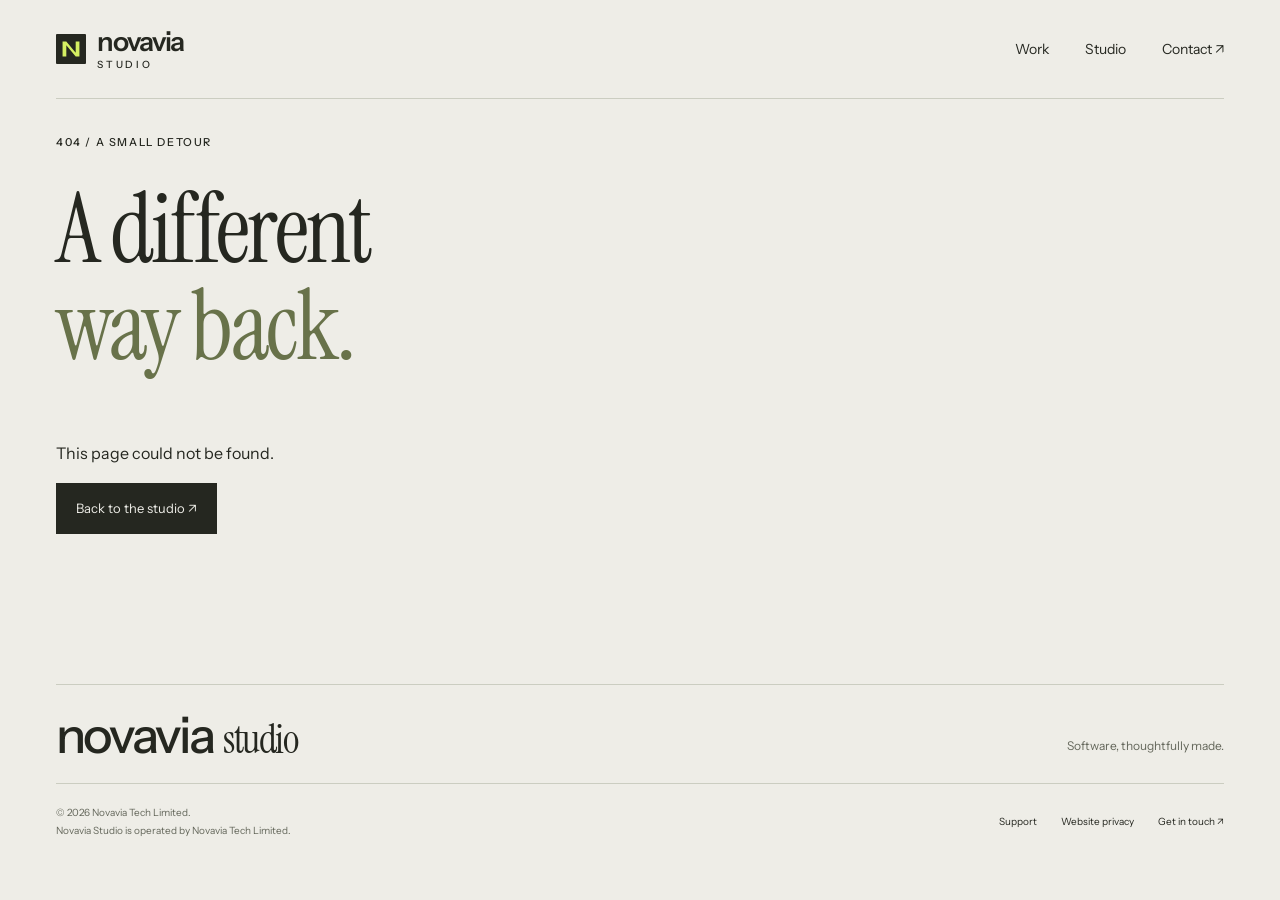
==== 404/index.html @ 208109bb "Publish Novavia Studio company and product website" ====
<!doctype html>
<html lang="en"><head><meta charset="utf-8"><meta name="viewport" content="width=device-width, initial-scale=1">
<title>Page not found — Novavia Studio</title><meta name="description" content="Find your way back to Novavia Studio.">
<meta name="theme-color" content="#eeede7"><link rel="canonical" href="https://novavia.studio/404/">
<meta property="og:type" content="website"><meta property="og:title" content="Page not found — Novavia Studio">
<meta property="og:description" content="Find your way back to Novavia Studio."><meta property="og:url" content="https://novavia.studio/404/">
<meta property="og:image" content="https://novavia.studio/assets/cover.svg"><meta property="og:site_name" content="Novavia Studio">
<link rel="icon" href="/assets/mark.svg" type="image/svg+xml"><link rel="stylesheet" href="/assets/site.css">
<link rel="preload" href="/assets/fonts/InstrumentSans.ttf" as="font" type="font/ttf" crossorigin>
<script src="/assets/site.js" defer></script></head><body>
<a class="skip-link" href="#main">Skip to content</a>
<header class="header wrap"><a class="brand" href="/" aria-label="Novavia Studio home"><img src="/assets/mark.svg" alt="" width="30" height="30"><span>novavia<span class="brand-small">studio</span></span></a>
<nav aria-label="Main navigation"><a href="/#work">Work</a><a href="/#studio">Studio</a><a href="/#contact">Contact <span aria-hidden="true">↗</span></a></nav></header>
<main id="main"><section class="document wrap"><span class="eyebrow">404 / A SMALL DETOUR</span><h1>A different<br><em>way back.</em></h1><p>This page could not be found.</p><a class="button" href="/">Back to the studio ↗</a></section></main>
<footer class="footer wrap"><div class="footer-top"><a class="footer-wordmark" href="/">novavia<span>studio</span></a><p>Software, thoughtfully made.</p></div>
<div class="footer-bottom"><p>© 2026 Novavia Tech Limited.<br>Novavia Studio is operated by Novavia Tech Limited.</p><nav aria-label="Footer navigation"><a href="/support/">Support</a><a href="/privacy/">Website privacy</a><a href="mailto:team@novavia.studio">Get in touch <span aria-hidden="true">↗</span></a></nav></div></footer>
</body></html>
---- assets/site.css ----
@font-face{font-family:Instrument Sans;src:url('/assets/fonts/InstrumentSans.ttf') format('truetype');font-weight:400 700;font-style:normal;font-display:swap}
@font-face{font-family:Instrument Serif;src:url('/assets/fonts/InstrumentSerif-Regular.ttf') format('truetype');font-weight:400;font-style:normal;font-display:swap}
:root{--paper:#eeede7;--ink:#252720;--muted:#64675b;--line:#cbcdc1;--lime:#d5ef62;--serif:'Instrument Serif',Georgia,serif;--sans:'Instrument Sans',Helvetica,sans-serif}
*{box-sizing:border-box}html{scroll-behavior:smooth;scroll-padding-top:24px}body{margin:0;background:var(--paper);color:var(--ink);font-family:var(--sans);font-size:16px;line-height:1.6;-webkit-font-smoothing:antialiased}a{color:inherit;text-underline-offset:4px}a:focus-visible,button:focus-visible{outline:3px solid #5a6b00;outline-offset:7px}img{display:block;max-width:100%;height:auto}button,a{-webkit-tap-highlight-color:transparent}::selection{background:var(--lime);color:var(--ink)}.wrap{width:min(1440px,calc(100% - 112px));margin-inline:auto}.skip-link{position:absolute;left:20px;top:-100px;padding:10px 20px;background:var(--ink);color:white;z-index:100}.skip-link:focus{top:15px}.header{display:flex;align-items:center;justify-content:space-between;padding-block:28px;border-bottom:1px solid var(--line)}.brand{display:flex;align-items:center;gap:11px;text-decoration:none;font-size:27px;font-weight:600;letter-spacing:-1.3px;line-height:1}.brand-small{display:block;margin-top:5px;font-size:10px;letter-spacing:2.8px;text-transform:uppercase;font-weight:500}.header nav{display:flex;gap:36px}.header nav a{text-decoration:none;font-size:14px}.header nav a:hover,.footer nav a:hover{text-decoration:underline}.eyebrow{font-size:11px;line-height:1.5;letter-spacing:1.6px;text-transform:uppercase;font-weight:500;display:block}.dot{display:inline-block;width:7px;height:7px;background:var(--ink);border-radius:50%;margin-right:9px}.hero>.eyebrow{display:flex;align-items:center;padding-top:30px}.eyebrow-right{margin-left:auto;font-size:10px;color:var(--muted)}.hero-grid{display:grid;grid-template-columns:1.12fr 1fr;align-items:center;gap:50px;padding-top:48px;padding-bottom:65px}.hero-copy{position:relative;z-index:1}.hero h1{font-family:var(--serif);font-weight:400;font-size:clamp(74px,7.4vw,116px);line-height:.98;letter-spacing:-3.9px;margin:0 0 26px}.hero h1 em,h2 em,h1 em{font-style:normal;color:#68724a}.hero-copy>p{font-size:19px;line-height:1.5;margin:0 0 30px;letter-spacing:-.4px}.button{display:inline-flex;align-items:center;justify-content:space-between;gap:36px;padding:15px 19px;background:var(--ink);color:var(--paper);border:1px solid var(--ink);font-size:13px;text-decoration:none;line-height:1.5;transition:background .2s,color .2s}.button span{font-size:21px;line-height:1}.button:hover{background:var(--lime);color:var(--ink)}.hero-art{position:relative;aspect-ratio:1.02;isolation:isolate;overflow:hidden;background:#e2e5da;border:1px solid #d4d8ca}.art-grid{position:absolute;inset:0;background-image:linear-gradient(#c9cfbd 1px,transparent 1px),linear-gradient(90deg,#c9cfbd 1px,transparent 1px);background-size:12.5% 12.5%;opacity:.45}.art-disc{position:absolute;background:var(--lime);width:64%;height:64%;border-radius:50%;top:19%;left:20%;box-shadow:inset -22px -14px 40px #afc84a,inset 10px 12px 25px #e5ff91,18px 21px 35px #26330018}.orbit{position:absolute;inset:13% 5%;border:1px solid #6b765b66;border-radius:50%;z-index:2}.orbit-one{transform:rotate(-33deg) scaleX(.68)}.orbit-two{transform:rotate(38deg) scaleX(.65)}.art-frame{position:absolute;inset:12% 19%;border:1px solid #303b27;z-index:3;transform:rotate(-12deg);backdrop-filter:blur(.2px)}.frame-cross{position:absolute;font-weight:400;font-size:22px;background:#e2e5da;line-height:.7}.cross-one{left:-7px;top:-7px}.cross-two{right:-7px;top:-7px}.cross-three{right:-7px;bottom:-7px}.cross-four{left:-7px;bottom:-7px}.art-caption{position:absolute;bottom:11px;left:12px;font-size:8px;letter-spacing:1.6px}.art-sticker{position:absolute;top:7%;right:7%;width:58px;height:58px;background:var(--ink);color:var(--lime);border-radius:50%;display:grid;place-content:center;font-family:var(--serif);font-size:32px;z-index:5;transform:rotate(15deg)}.art-sticker span{position:absolute;right:10px;top:5px;font-size:20px}.art-coordinate{position:absolute;bottom:13px;left:15px;font-size:8px;letter-spacing:1.1px}.hero-bottom{display:flex;align-items:center;justify-content:space-between;border-top:1px solid var(--line);padding-block:18px}.hero-bottom p{font-size:12px;margin:0;color:var(--muted)}.hero-bottom>span{font-size:9px;letter-spacing:1.5px}.section{padding-block:100px}.section-heading{display:grid;grid-template-columns:1fr 1.6fr;gap:12px;margin-bottom:36px;align-items:end}.section-heading>.eyebrow{grid-column:1/-1}.section-heading h2{font-family:var(--serif);font-size:56px;line-height:1.1;font-weight:400;letter-spacing:-1.4px;margin:10px 0 0}.section-heading>p{justify-self:end;margin:0;font-size:14px;color:var(--muted)}.project-grid{display:grid;grid-template-columns:1fr 1fr;gap:34px}.project-art{display:block;position:relative;overflow:hidden;aspect-ratio:1.2;background:#c1d0ac;text-decoration:none}.project-art img{width:100%;height:100%;object-fit:cover;transition:transform .55s cubic-bezier(.2,.65,.2,1)}.project-art:hover img{transform:scale(1.035)}.art-label{position:absolute;left:21px;top:18px;font-size:9px;letter-spacing:1.4px}.project-arrow{position:absolute;right:18px;bottom:18px;display:grid;place-content:center;border-radius:50%;width:37px;height:37px;background:var(--paper);font-size:22px}.project-heading{display:flex;align-items:center;justify-content:space-between;gap:10px;margin-top:23px}.project-heading h3{font-weight:500;font-size:25px;letter-spacing:-.9px;margin:0}.project-heading h3 a{text-decoration:none}.pill{display:inline-block;flex-shrink:0;font-size:9px;border:1px solid #7d826d;border-radius:20px;padding:4px 9px;letter-spacing:.3px;line-height:1.5;white-space:nowrap}.project>p{font-size:14px;line-height:1.75;color:var(--muted);max-width:470px;margin:13px 0 17px}.text-link{display:inline-flex;align-items:center;gap:22px;text-decoration:none;font-size:12px;border-bottom:1px solid var(--ink);padding-bottom:4px}.text-link:hover{color:#59642f}.work-note{font-size:11px;line-height:1.6;color:var(--muted);margin:28px 0 0;max-width:600px}.studio{background:#262a22;color:var(--paper)}.studio-grid{display:grid;grid-template-columns:1fr 1fr;gap:90px}.studio .eyebrow{color:#bac2ad}.studio h2{font-family:var(--serif);font-weight:400;font-size:68px;line-height:1.05;letter-spacing:-1.7px;margin:35px 0}.studio h2 em{color:var(--lime)}.studio-copy{padding-top:50px}.large-copy{font-size:24px;line-height:1.4;letter-spacing:-.6px}.studio-copy>.large-copy{margin:0 0 24px;color:var(--paper);max-width:370px}.studio-copy>p{max-width:460px;font-size:14px;color:#c1c5b9;line-height:1.8}.principles{margin-top:36px;border-top:1px solid #555b4c}.principles>div{display:flex;align-items:center;gap:25px;border-bottom:1px solid #555b4c;padding-block:15px}.principles span{font-size:10px;color:var(--lime)}.principles p{margin:0;font-size:13px}.contact{padding-block:108px}.contact-grid{display:grid;grid-template-columns:1.3fr 1fr;gap:55px;align-items:end}.contact h2{font-size:66px;line-height:1.05;font-weight:400;font-family:var(--serif);letter-spacing:-1.5px;margin:25px 0 0}.contact-grid>div>p{font-size:14px;color:var(--muted);margin:0 0 20px}.contact-email{font-size:clamp(18px,2.1vw,29px);letter-spacing:-.8px;text-decoration:none;border-bottom:1px solid var(--ink);padding-bottom:6px;display:inline-block;max-width:100%;overflow-wrap:anywhere}.contact-email:hover{color:#59642f}.support-link{display:table;margin-top:30px;font-size:11px}.footer{border-top:1px solid var(--line);padding-top:30px;padding-bottom:24px}.footer-top{display:flex;align-items:flex-end;justify-content:space-between;padding-bottom:28px}.footer-wordmark{font-size:50px;font-weight:500;letter-spacing:-3px;line-height:.8;text-decoration:none}.footer-wordmark>span{font-family:var(--serif);font-weight:400;margin-left:10px;letter-spacing:-1.4px;font-size:40px}.footer-top>p{margin:0;font-size:12px;color:var(--muted)}.footer-bottom{display:flex;align-items:center;justify-content:space-between;border-top:1px solid var(--line);padding-top:20px;gap:25px}.footer-bottom>p{font-size:10px;line-height:1.8;color:var(--muted);margin:0}.footer-bottom nav{display:flex;gap:24px}.footer-bottom nav a{font-size:10px;text-decoration:none}.project-intro{padding-top:35px;padding-bottom:55px}.back-link{display:inline-block;font-size:12px;text-decoration:none;margin-bottom:65px;border-bottom:1px solid transparent}.back-link:hover{border-color:var(--ink)}.project-intro>.eyebrow{display:flex;align-items:center;gap:20px}.project-intro h1,.document h1{font-family:var(--serif);font-weight:400;font-size:clamp(64px,7.5vw,110px);line-height:1.02;letter-spacing:-3px;margin:30px 0 45px}.project-deck{display:grid;grid-template-columns:1fr 1fr;gap:55px;align-items:start}.project-deck h2{font-size:28px;letter-spacing:-.8px;font-weight:500;margin:0}.project-deck p{font-size:18px;line-height:1.6;max-width:450px;margin:0;color:var(--muted)}.project-wide{position:relative;background:#d4ddc8;padding:20px}.project-wide img{max-height:580px;width:100%;object-fit:contain}.image-caption{position:absolute;left:25px;bottom:10px;font-size:10px;letter-spacing:1px}.detail-content{display:grid;grid-template-columns:1fr 1fr;gap:70px}.detail-content h2{font-family:var(--serif);font-weight:400;line-height:1.1;font-size:55px;letter-spacing:-1px;margin:25px 0}.release-note{font-size:13px;max-width:380px;color:var(--muted);line-height:1.8}.feature-list{padding:0;margin:0;list-style:none}.feature-list li{display:flex;gap:25px;padding-block:26px;border-top:1px solid var(--line)}.feature-list li>span{font-size:10px;line-height:2.5}.feature-list h3{font-size:19px;font-weight:500;letter-spacing:-.4px;margin:0 0 10px}.feature-list p{font-size:14px;color:var(--muted);margin:0;max-width:450px}.project-contact{border-top:1px solid var(--line);display:flex;align-items:center;justify-content:space-between;padding-block:35px;margin-bottom:70px;gap:25px}.project-contact p{font-family:var(--serif);font-size:35px;letter-spacing:-.5px}.document{padding-block:35px 100px;min-height:65vh}.document>.eyebrow{margin-top:0}.document .back-link{margin-bottom:55px}.document h1{margin-bottom:65px}.document-grid{display:grid;grid-template-columns:1.5fr 1fr;gap:100px;align-items:start;max-width:1150px}.document h2{font-size:23px;font-weight:500;letter-spacing:-.6px;margin:35px 0 15px}.document-grid>div>h2:first-child{margin-top:0}.document-grid p,.prose p{font-size:15px;color:var(--muted);line-height:1.85}.document-grid .contact-email{font-size:25px;margin-block:12px}.contact-aside{padding:30px;background:#e1e4d6}.contact-aside h2{font-family:var(--serif);font-size:35px;font-weight:400;line-height:1.1;margin-top:20px}.contact-aside .legal-name{font-size:12px;margin-top:35px}.prose{max-width:740px;margin-left:auto;margin-right:15%}.prose>.large-copy{font-size:23px;color:var(--ink)}
@media(min-width:1650px){.hero h1{font-size:130px}.hero-grid{padding-top:65px;padding-bottom:85px}}
@media(max-width:1100px){.wrap{width:calc(100% - 64px)}.hero-grid{gap:25px}.hero h1{font-size:84px}.studio-grid{gap:45px}.studio h2{font-size:55px}.contact h2{font-size:55px}.project-heading h3{font-size:22px}.contact-grid{gap:30px}.section-heading{grid-template-columns:1fr}.section-heading>p{justify-self:start}.document-grid{gap:45px}.hero-copy>p{font-size:17px}}
@media(max-width:760px){.wrap{width:calc(100% - 40px)}.header{padding-block:22px}.brand{font-size:24px}.brand img{width:25px;height:25px}.header nav{gap:20px}.header nav a{font-size:12px}.hero>.eyebrow{padding-top:24px;font-size:9px}.eyebrow-right{display:none}.hero-grid{grid-template-columns:1fr;gap:38px;padding-top:40px;padding-bottom:30px}.hero h1{font-size:clamp(72px,15vw,108px);letter-spacing:-2.5px;margin-bottom:23px}.hero-copy>p br{display:none}.hero-copy>p{font-size:17px;max-width:280px}.hero-art{max-height:460px;aspect-ratio:1.05}.hero-bottom>span{display:none}.hero-bottom p{font-size:11px}.section{padding-block:64px}.section-heading{margin-bottom:28px;gap:10px}.section-heading h2{font-size:45px}.section-heading>p{font-size:13px}.project-grid{grid-template-columns:1fr;gap:46px}.project-heading{margin-top:17px}.project-heading h3{font-size:25px}.project>p{margin-top:10px;max-width:100%}.project-art{aspect-ratio:1.12}.art-label{font-size:8px;left:16px;top:15px}.project-arrow{width:33px;height:33px;font-size:20px}.studio-grid{grid-template-columns:1fr;gap:16px}.studio h2{font-size:56px;margin:25px 0 0}.studio-copy{padding-top:15px}.studio-copy>.large-copy{max-width:340px;font-size:23px}.contact-grid{grid-template-columns:1fr;gap:32px}.contact h2{font-size:52px}.contact-email{font-size:26px}.footer-top{display:block}.footer-wordmark{font-size:43px}.footer-wordmark>span{font-size:33px}.footer-top>p{margin-top:24px}.footer-bottom{display:block}.footer-bottom nav{margin-top:20px;gap:23px}.project-intro{padding-top:26px;padding-bottom:35px}.back-link{margin-bottom:40px}.project-intro h1,.document h1{font-size:clamp(53px,11vw,78px);letter-spacing:-1.8px;margin-block:25px 35px}.project-deck{grid-template-columns:1fr;gap:12px}.project-deck h2{font-size:25px}.project-deck p{font-size:16px}.project-wide{padding:0}.project-wide img{min-height:340px;object-fit:cover}.image-caption{left:15px;bottom:6px;font-size:8px}.detail-content{grid-template-columns:1fr;gap:30px}.detail-content h2{font-size:47px}.release-note{max-width:100%}.project-contact{display:block;padding-block:26px;margin-bottom:45px}.project-contact p{font-size:31px;line-height:1.2}.document{padding-block:26px 65px}.document .back-link{margin-bottom:40px}.document-grid{grid-template-columns:1fr;gap:35px}.document h2{font-size:22px}.document-grid .contact-email{font-size:23px}.contact-aside h2{font-size:35px}.prose{margin:0}.prose>.large-copy{font-size:22px}.feature-list li{gap:19px}}
@media(prefers-reduced-motion:reduce){html{scroll-behavior:auto}*,*::before,*::after{animation:none!important;transition:none!important}}
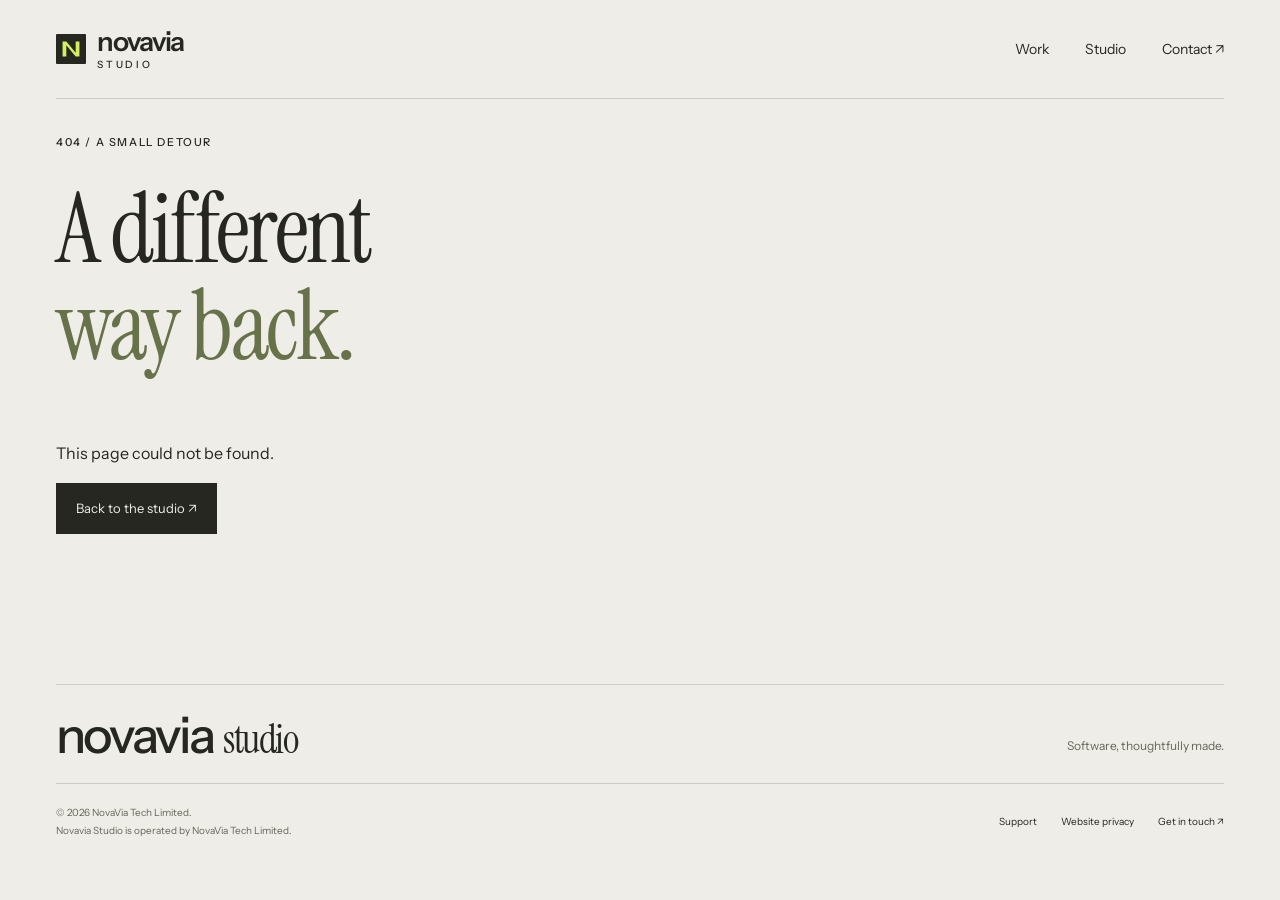
==== commit 141e48f2: "Match company legal name to incorporation certificate" ====
--- a/404/index.html
+++ b/404/index.html
@@ -13,5 +13,5 @@
 <nav aria-label="Main navigation"><a href="/#work">Work</a><a href="/#studio">Studio</a><a href="/#contact">Contact <span aria-hidden="true">↗</span></a></nav></header>
 <main id="main"><section class="document wrap"><span class="eyebrow">404 / A SMALL DETOUR</span><h1>A different<br><em>way back.</em></h1><p>This page could not be found.</p><a class="button" href="/">Back to the studio ↗</a></section></main>
 <footer class="footer wrap"><div class="footer-top"><a class="footer-wordmark" href="/">novavia<span>studio</span></a><p>Software, thoughtfully made.</p></div>
-<div class="footer-bottom"><p>© 2026 Novavia Tech Limited.<br>Novavia Studio is operated by Novavia Tech Limited.</p><nav aria-label="Footer navigation"><a href="/support/">Support</a><a href="/privacy/">Website privacy</a><a href="mailto:team@novavia.studio">Get in touch <span aria-hidden="true">↗</span></a></nav></div></footer>
+<div class="footer-bottom"><p>© 2026 NovaVia Tech Limited.<br>Novavia Studio is operated by NovaVia Tech Limited.</p><nav aria-label="Footer navigation"><a href="/support/">Support</a><a href="/privacy/">Website privacy</a><a href="mailto:team@novavia.studio">Get in touch <span aria-hidden="true">↗</span></a></nav></div></footer>
 </body></html>
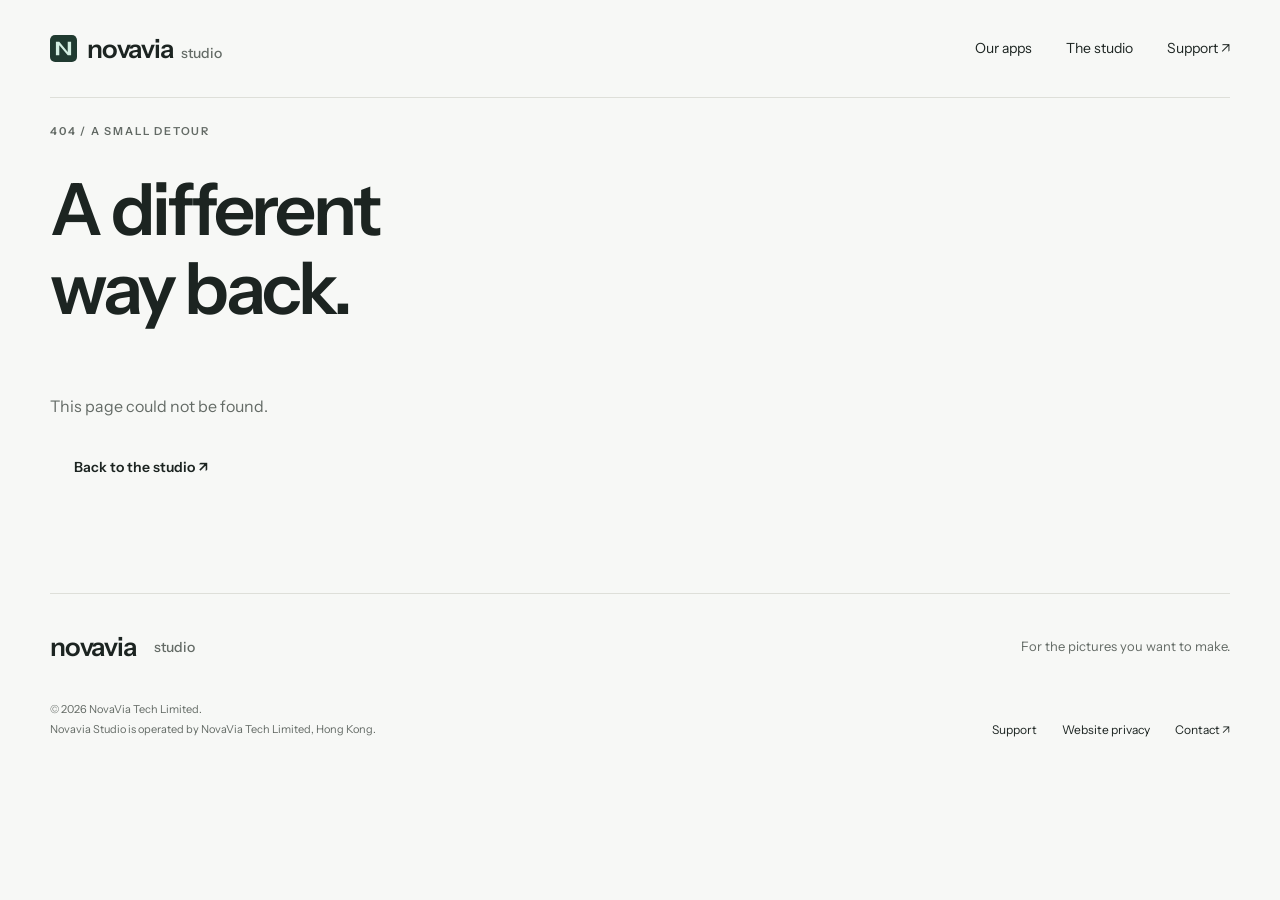
==== commit 1c4ed824: "Show real photography apps, native previews and detailed features" ====
--- a/404/index.html
+++ b/404/index.html
@@ -1,17 +1,14 @@
 <!doctype html>
 <html lang="en"><head><meta charset="utf-8"><meta name="viewport" content="width=device-width, initial-scale=1">
 <title>Page not found — Novavia Studio</title><meta name="description" content="Find your way back to Novavia Studio.">
-<meta name="theme-color" content="#eeede7"><link rel="canonical" href="https://novavia.studio/404/">
+<meta name="theme-color" content="#f7f8f6"><link rel="canonical" href="https://novavia.studio/404/">
 <meta property="og:type" content="website"><meta property="og:title" content="Page not found — Novavia Studio">
 <meta property="og:description" content="Find your way back to Novavia Studio."><meta property="og:url" content="https://novavia.studio/404/">
-<meta property="og:image" content="https://novavia.studio/assets/cover.svg"><meta property="og:site_name" content="Novavia Studio">
-<link rel="icon" href="/assets/mark.svg" type="image/svg+xml"><link rel="stylesheet" href="/assets/site.css">
+<meta property="og:image" content="https://novavia.studio/assets/framer-icon.png"><meta property="og:site_name" content="Novavia Studio">
+<link rel="icon" href="/assets/mark.svg" type="image/svg+xml"><link rel="stylesheet" href="/assets/site.css?v=20261026-products">
 <link rel="preload" href="/assets/fonts/InstrumentSans.ttf" as="font" type="font/ttf" crossorigin>
 <script src="/assets/site.js" defer></script></head><body>
 <a class="skip-link" href="#main">Skip to content</a>
-<header class="header wrap"><a class="brand" href="/" aria-label="Novavia Studio home"><img src="/assets/mark.svg" alt="" width="30" height="30"><span>novavia<span class="brand-small">studio</span></span></a>
-<nav aria-label="Main navigation"><a href="/#work">Work</a><a href="/#studio">Studio</a><a href="/#contact">Contact <span aria-hidden="true">↗</span></a></nav></header>
+<header class="header wrap"><a class="brand" href="/" aria-label="Novavia Studio home"><img src="/assets/mark.svg" alt="" width="27" height="27"><span>novavia<span class="brand-small">studio</span></span></a><nav aria-label="Main navigation"><a href="/#apps">Our apps</a><a href="/#studio">The studio</a><a href="/support/">Support <span aria-hidden="true">↗</span></a></nav></header>
 <main id="main"><section class="document wrap"><span class="eyebrow">404 / A SMALL DETOUR</span><h1>A different<br><em>way back.</em></h1><p>This page could not be found.</p><a class="button" href="/">Back to the studio ↗</a></section></main>
-<footer class="footer wrap"><div class="footer-top"><a class="footer-wordmark" href="/">novavia<span>studio</span></a><p>Software, thoughtfully made.</p></div>
-<div class="footer-bottom"><p>© 2026 NovaVia Tech Limited.<br>Novavia Studio is operated by NovaVia Tech Limited.</p><nav aria-label="Footer navigation"><a href="/support/">Support</a><a href="/privacy/">Website privacy</a><a href="mailto:team@novavia.studio">Get in touch <span aria-hidden="true">↗</span></a></nav></div></footer>
-</body></html>+<footer class="footer wrap"><div class="footer-top"><a class="brand" href="/">novavia<span class="brand-small">studio</span></a><p>For the pictures you want to make.</p></div><div class="footer-bottom"><p>© 2026 NovaVia Tech Limited.<br>Novavia Studio is operated by NovaVia Tech Limited, Hong Kong.</p><nav aria-label="Footer navigation"><a href="/support/">Support</a><a href="/privacy/">Website privacy</a><a href="mailto:team@novavia.studio">Contact ↗</a></nav></div></footer></body></html>
--- a/assets/site.css
+++ b/assets/site.css
@@ -1,8 +1,9 @@
-@font-face{font-family:Instrument Sans;src:url('/assets/fonts/InstrumentSans.ttf') format('truetype');font-weight:400 700;font-style:normal;font-display:swap}
-@font-face{font-family:Instrument Serif;src:url('/assets/fonts/InstrumentSerif-Regular.ttf') format('truetype');font-weight:400;font-style:normal;font-display:swap}
-:root{--paper:#eeede7;--ink:#252720;--muted:#64675b;--line:#cbcdc1;--lime:#d5ef62;--serif:'Instrument Serif',Georgia,serif;--sans:'Instrument Sans',Helvetica,sans-serif}
-*{box-sizing:border-box}html{scroll-behavior:smooth;scroll-padding-top:24px}body{margin:0;background:var(--paper);color:var(--ink);font-family:var(--sans);font-size:16px;line-height:1.6;-webkit-font-smoothing:antialiased}a{color:inherit;text-underline-offset:4px}a:focus-visible,button:focus-visible{outline:3px solid #5a6b00;outline-offset:7px}img{display:block;max-width:100%;height:auto}button,a{-webkit-tap-highlight-color:transparent}::selection{background:var(--lime);color:var(--ink)}.wrap{width:min(1440px,calc(100% - 112px));margin-inline:auto}.skip-link{position:absolute;left:20px;top:-100px;padding:10px 20px;background:var(--ink);color:white;z-index:100}.skip-link:focus{top:15px}.header{display:flex;align-items:center;justify-content:space-between;padding-block:28px;border-bottom:1px solid var(--line)}.brand{display:flex;align-items:center;gap:11px;text-decoration:none;font-size:27px;font-weight:600;letter-spacing:-1.3px;line-height:1}.brand-small{display:block;margin-top:5px;font-size:10px;letter-spacing:2.8px;text-transform:uppercase;font-weight:500}.header nav{display:flex;gap:36px}.header nav a{text-decoration:none;font-size:14px}.header nav a:hover,.footer nav a:hover{text-decoration:underline}.eyebrow{font-size:11px;line-height:1.5;letter-spacing:1.6px;text-transform:uppercase;font-weight:500;display:block}.dot{display:inline-block;width:7px;height:7px;background:var(--ink);border-radius:50%;margin-right:9px}.hero>.eyebrow{display:flex;align-items:center;padding-top:30px}.eyebrow-right{margin-left:auto;font-size:10px;color:var(--muted)}.hero-grid{display:grid;grid-template-columns:1.12fr 1fr;align-items:center;gap:50px;padding-top:48px;padding-bottom:65px}.hero-copy{position:relative;z-index:1}.hero h1{font-family:var(--serif);font-weight:400;font-size:clamp(74px,7.4vw,116px);line-height:.98;letter-spacing:-3.9px;margin:0 0 26px}.hero h1 em,h2 em,h1 em{font-style:normal;color:#68724a}.hero-copy>p{font-size:19px;line-height:1.5;margin:0 0 30px;letter-spacing:-.4px}.button{display:inline-flex;align-items:center;justify-content:space-between;gap:36px;padding:15px 19px;background:var(--ink);color:var(--paper);border:1px solid var(--ink);font-size:13px;text-decoration:none;line-height:1.5;transition:background .2s,color .2s}.button span{font-size:21px;line-height:1}.button:hover{background:var(--lime);color:var(--ink)}.hero-art{position:relative;aspect-ratio:1.02;isolation:isolate;overflow:hidden;background:#e2e5da;border:1px solid #d4d8ca}.art-grid{position:absolute;inset:0;background-image:linear-gradient(#c9cfbd 1px,transparent 1px),linear-gradient(90deg,#c9cfbd 1px,transparent 1px);background-size:12.5% 12.5%;opacity:.45}.art-disc{position:absolute;background:var(--lime);width:64%;height:64%;border-radius:50%;top:19%;left:20%;box-shadow:inset -22px -14px 40px #afc84a,inset 10px 12px 25px #e5ff91,18px 21px 35px #26330018}.orbit{position:absolute;inset:13% 5%;border:1px solid #6b765b66;border-radius:50%;z-index:2}.orbit-one{transform:rotate(-33deg) scaleX(.68)}.orbit-two{transform:rotate(38deg) scaleX(.65)}.art-frame{position:absolute;inset:12% 19%;border:1px solid #303b27;z-index:3;transform:rotate(-12deg);backdrop-filter:blur(.2px)}.frame-cross{position:absolute;font-weight:400;font-size:22px;background:#e2e5da;line-height:.7}.cross-one{left:-7px;top:-7px}.cross-two{right:-7px;top:-7px}.cross-three{right:-7px;bottom:-7px}.cross-four{left:-7px;bottom:-7px}.art-caption{position:absolute;bottom:11px;left:12px;font-size:8px;letter-spacing:1.6px}.art-sticker{position:absolute;top:7%;right:7%;width:58px;height:58px;background:var(--ink);color:var(--lime);border-radius:50%;display:grid;place-content:center;font-family:var(--serif);font-size:32px;z-index:5;transform:rotate(15deg)}.art-sticker span{position:absolute;right:10px;top:5px;font-size:20px}.art-coordinate{position:absolute;bottom:13px;left:15px;font-size:8px;letter-spacing:1.1px}.hero-bottom{display:flex;align-items:center;justify-content:space-between;border-top:1px solid var(--line);padding-block:18px}.hero-bottom p{font-size:12px;margin:0;color:var(--muted)}.hero-bottom>span{font-size:9px;letter-spacing:1.5px}.section{padding-block:100px}.section-heading{display:grid;grid-template-columns:1fr 1.6fr;gap:12px;margin-bottom:36px;align-items:end}.section-heading>.eyebrow{grid-column:1/-1}.section-heading h2{font-family:var(--serif);font-size:56px;line-height:1.1;font-weight:400;letter-spacing:-1.4px;margin:10px 0 0}.section-heading>p{justify-self:end;margin:0;font-size:14px;color:var(--muted)}.project-grid{display:grid;grid-template-columns:1fr 1fr;gap:34px}.project-art{display:block;position:relative;overflow:hidden;aspect-ratio:1.2;background:#c1d0ac;text-decoration:none}.project-art img{width:100%;height:100%;object-fit:cover;transition:transform .55s cubic-bezier(.2,.65,.2,1)}.project-art:hover img{transform:scale(1.035)}.art-label{position:absolute;left:21px;top:18px;font-size:9px;letter-spacing:1.4px}.project-arrow{position:absolute;right:18px;bottom:18px;display:grid;place-content:center;border-radius:50%;width:37px;height:37px;background:var(--paper);font-size:22px}.project-heading{display:flex;align-items:center;justify-content:space-between;gap:10px;margin-top:23px}.project-heading h3{font-weight:500;font-size:25px;letter-spacing:-.9px;margin:0}.project-heading h3 a{text-decoration:none}.pill{display:inline-block;flex-shrink:0;font-size:9px;border:1px solid #7d826d;border-radius:20px;padding:4px 9px;letter-spacing:.3px;line-height:1.5;white-space:nowrap}.project>p{font-size:14px;line-height:1.75;color:var(--muted);max-width:470px;margin:13px 0 17px}.text-link{display:inline-flex;align-items:center;gap:22px;text-decoration:none;font-size:12px;border-bottom:1px solid var(--ink);padding-bottom:4px}.text-link:hover{color:#59642f}.work-note{font-size:11px;line-height:1.6;color:var(--muted);margin:28px 0 0;max-width:600px}.studio{background:#262a22;color:var(--paper)}.studio-grid{display:grid;grid-template-columns:1fr 1fr;gap:90px}.studio .eyebrow{color:#bac2ad}.studio h2{font-family:var(--serif);font-weight:400;font-size:68px;line-height:1.05;letter-spacing:-1.7px;margin:35px 0}.studio h2 em{color:var(--lime)}.studio-copy{padding-top:50px}.large-copy{font-size:24px;line-height:1.4;letter-spacing:-.6px}.studio-copy>.large-copy{margin:0 0 24px;color:var(--paper);max-width:370px}.studio-copy>p{max-width:460px;font-size:14px;color:#c1c5b9;line-height:1.8}.principles{margin-top:36px;border-top:1px solid #555b4c}.principles>div{display:flex;align-items:center;gap:25px;border-bottom:1px solid #555b4c;padding-block:15px}.principles span{font-size:10px;color:var(--lime)}.principles p{margin:0;font-size:13px}.contact{padding-block:108px}.contact-grid{display:grid;grid-template-columns:1.3fr 1fr;gap:55px;align-items:end}.contact h2{font-size:66px;line-height:1.05;font-weight:400;font-family:var(--serif);letter-spacing:-1.5px;margin:25px 0 0}.contact-grid>div>p{font-size:14px;color:var(--muted);margin:0 0 20px}.contact-email{font-size:clamp(18px,2.1vw,29px);letter-spacing:-.8px;text-decoration:none;border-bottom:1px solid var(--ink);padding-bottom:6px;display:inline-block;max-width:100%;overflow-wrap:anywhere}.contact-email:hover{color:#59642f}.support-link{display:table;margin-top:30px;font-size:11px}.footer{border-top:1px solid var(--line);padding-top:30px;padding-bottom:24px}.footer-top{display:flex;align-items:flex-end;justify-content:space-between;padding-bottom:28px}.footer-wordmark{font-size:50px;font-weight:500;letter-spacing:-3px;line-height:.8;text-decoration:none}.footer-wordmark>span{font-family:var(--serif);font-weight:400;margin-left:10px;letter-spacing:-1.4px;font-size:40px}.footer-top>p{margin:0;font-size:12px;color:var(--muted)}.footer-bottom{display:flex;align-items:center;justify-content:space-between;border-top:1px solid var(--line);padding-top:20px;gap:25px}.footer-bottom>p{font-size:10px;line-height:1.8;color:var(--muted);margin:0}.footer-bottom nav{display:flex;gap:24px}.footer-bottom nav a{font-size:10px;text-decoration:none}.project-intro{padding-top:35px;padding-bottom:55px}.back-link{display:inline-block;font-size:12px;text-decoration:none;margin-bottom:65px;border-bottom:1px solid transparent}.back-link:hover{border-color:var(--ink)}.project-intro>.eyebrow{display:flex;align-items:center;gap:20px}.project-intro h1,.document h1{font-family:var(--serif);font-weight:400;font-size:clamp(64px,7.5vw,110px);line-height:1.02;letter-spacing:-3px;margin:30px 0 45px}.project-deck{display:grid;grid-template-columns:1fr 1fr;gap:55px;align-items:start}.project-deck h2{font-size:28px;letter-spacing:-.8px;font-weight:500;margin:0}.project-deck p{font-size:18px;line-height:1.6;max-width:450px;margin:0;color:var(--muted)}.project-wide{position:relative;background:#d4ddc8;padding:20px}.project-wide img{max-height:580px;width:100%;object-fit:contain}.image-caption{position:absolute;left:25px;bottom:10px;font-size:10px;letter-spacing:1px}.detail-content{display:grid;grid-template-columns:1fr 1fr;gap:70px}.detail-content h2{font-family:var(--serif);font-weight:400;line-height:1.1;font-size:55px;letter-spacing:-1px;margin:25px 0}.release-note{font-size:13px;max-width:380px;color:var(--muted);line-height:1.8}.feature-list{padding:0;margin:0;list-style:none}.feature-list li{display:flex;gap:25px;padding-block:26px;border-top:1px solid var(--line)}.feature-list li>span{font-size:10px;line-height:2.5}.feature-list h3{font-size:19px;font-weight:500;letter-spacing:-.4px;margin:0 0 10px}.feature-list p{font-size:14px;color:var(--muted);margin:0;max-width:450px}.project-contact{border-top:1px solid var(--line);display:flex;align-items:center;justify-content:space-between;padding-block:35px;margin-bottom:70px;gap:25px}.project-contact p{font-family:var(--serif);font-size:35px;letter-spacing:-.5px}.document{padding-block:35px 100px;min-height:65vh}.document>.eyebrow{margin-top:0}.document .back-link{margin-bottom:55px}.document h1{margin-bottom:65px}.document-grid{display:grid;grid-template-columns:1.5fr 1fr;gap:100px;align-items:start;max-width:1150px}.document h2{font-size:23px;font-weight:500;letter-spacing:-.6px;margin:35px 0 15px}.document-grid>div>h2:first-child{margin-top:0}.document-grid p,.prose p{font-size:15px;color:var(--muted);line-height:1.85}.document-grid .contact-email{font-size:25px;margin-block:12px}.contact-aside{padding:30px;background:#e1e4d6}.contact-aside h2{font-family:var(--serif);font-size:35px;font-weight:400;line-height:1.1;margin-top:20px}.contact-aside .legal-name{font-size:12px;margin-top:35px}.prose{max-width:740px;margin-left:auto;margin-right:15%}.prose>.large-copy{font-size:23px;color:var(--ink)}
-@media(min-width:1650px){.hero h1{font-size:130px}.hero-grid{padding-top:65px;padding-bottom:85px}}
-@media(max-width:1100px){.wrap{width:calc(100% - 64px)}.hero-grid{gap:25px}.hero h1{font-size:84px}.studio-grid{gap:45px}.studio h2{font-size:55px}.contact h2{font-size:55px}.project-heading h3{font-size:22px}.contact-grid{gap:30px}.section-heading{grid-template-columns:1fr}.section-heading>p{justify-self:start}.document-grid{gap:45px}.hero-copy>p{font-size:17px}}
-@media(max-width:760px){.wrap{width:calc(100% - 40px)}.header{padding-block:22px}.brand{font-size:24px}.brand img{width:25px;height:25px}.header nav{gap:20px}.header nav a{font-size:12px}.hero>.eyebrow{padding-top:24px;font-size:9px}.eyebrow-right{display:none}.hero-grid{grid-template-columns:1fr;gap:38px;padding-top:40px;padding-bottom:30px}.hero h1{font-size:clamp(72px,15vw,108px);letter-spacing:-2.5px;margin-bottom:23px}.hero-copy>p br{display:none}.hero-copy>p{font-size:17px;max-width:280px}.hero-art{max-height:460px;aspect-ratio:1.05}.hero-bottom>span{display:none}.hero-bottom p{font-size:11px}.section{padding-block:64px}.section-heading{margin-bottom:28px;gap:10px}.section-heading h2{font-size:45px}.section-heading>p{font-size:13px}.project-grid{grid-template-columns:1fr;gap:46px}.project-heading{margin-top:17px}.project-heading h3{font-size:25px}.project>p{margin-top:10px;max-width:100%}.project-art{aspect-ratio:1.12}.art-label{font-size:8px;left:16px;top:15px}.project-arrow{width:33px;height:33px;font-size:20px}.studio-grid{grid-template-columns:1fr;gap:16px}.studio h2{font-size:56px;margin:25px 0 0}.studio-copy{padding-top:15px}.studio-copy>.large-copy{max-width:340px;font-size:23px}.contact-grid{grid-template-columns:1fr;gap:32px}.contact h2{font-size:52px}.contact-email{font-size:26px}.footer-top{display:block}.footer-wordmark{font-size:43px}.footer-wordmark>span{font-size:33px}.footer-top>p{margin-top:24px}.footer-bottom{display:block}.footer-bottom nav{margin-top:20px;gap:23px}.project-intro{padding-top:26px;padding-bottom:35px}.back-link{margin-bottom:40px}.project-intro h1,.document h1{font-size:clamp(53px,11vw,78px);letter-spacing:-1.8px;margin-block:25px 35px}.project-deck{grid-template-columns:1fr;gap:12px}.project-deck h2{font-size:25px}.project-deck p{font-size:16px}.project-wide{padding:0}.project-wide img{min-height:340px;object-fit:cover}.image-caption{left:15px;bottom:6px;font-size:8px}.detail-content{grid-template-columns:1fr;gap:30px}.detail-content h2{font-size:47px}.release-note{max-width:100%}.project-contact{display:block;padding-block:26px;margin-bottom:45px}.project-contact p{font-size:31px;line-height:1.2}.document{padding-block:26px 65px}.document .back-link{margin-bottom:40px}.document-grid{grid-template-columns:1fr;gap:35px}.document h2{font-size:22px}.document-grid .contact-email{font-size:23px}.contact-aside h2{font-size:35px}.prose{margin:0}.prose>.large-copy{font-size:22px}.feature-list li{gap:19px}}
-@media(prefers-reduced-motion:reduce){html{scroll-behavior:auto}*,*::before,*::after{animation:none!important;transition:none!important}}
+@font-face{font-family:Instrument;src:url('/assets/fonts/InstrumentSans.ttf') format('truetype');font-style:normal;font-weight:400 700;font-display:swap}
+:root{--ink:#1c2421;--muted:#646b66;--paper:#f7f8f6;--mint:#a7e7d2;--coral:#bf3e30;--line:#dedfd9;--radius:34px}*{box-sizing:border-box}html{scroll-behavior:smooth;scroll-padding-top:100px}body{margin:0;background:var(--paper);color:var(--ink);font-family:Instrument,-apple-system,BlinkMacSystemFont,sans-serif;font-size:17px;line-height:1.65;-webkit-font-smoothing:antialiased}a{color:inherit;text-decoration:none}button,a{-webkit-tap-highlight-color:transparent}a:focus-visible{outline:3px solid #36745e;outline-offset:7px;border-radius:4px}img{max-width:100%;height:auto;display:block}p,h1,h2,h3,figure{margin:0}p+p{margin-top:18px}h1,h2,h3{line-height:1.1;letter-spacing:-.045em;font-weight:600}h1{font-size:clamp(48px,6.1vw,84px)}h2{font-size:clamp(36px,4vw,54px)}h3{font-size:25px}em{font-style:normal}p{color:var(--muted)}.wrap{width:min(1180px,calc(100% - 96px));margin:auto}.section{padding-top:112px;padding-bottom:112px}.header{height:98px;display:flex;align-items:center;justify-content:space-between;border-bottom:1px solid var(--line)}.brand{display:flex;align-items:center;gap:10px;font-size:26px;letter-spacing:-1.2px;font-weight:600;line-height:1}.brand-small{margin-left:7px;font-size:14px;font-weight:500;letter-spacing:0;color:var(--muted)}.header nav,.footer nav{display:flex;align-items:center;gap:34px;font-size:14px}.header nav a:hover,.footer a:hover{color:#39785f}.skip-link{position:absolute;top:-80px;left:20px;z-index:20;background:white;padding:12px}.skip-link:focus{top:10px}.eyebrow{font-size:11px;line-height:1.5;font-weight:600;letter-spacing:1.8px;color:var(--muted);display:block}.live-dot{display:inline-block;background:#5e947c;width:7px;height:7px;border-radius:50%;margin-right:8px;vertical-align:1px}.button{display:inline-flex;align-items:center;justify-content:center;gap:26px;border-radius:99px;padding:15px 24px;font-size:14px;font-weight:600;line-height:1.4;transition:transform .2s,background .2s}.button:hover{transform:translateY(-2px)}.dark{background:var(--ink);color:#fff}.dark:hover{background:#354d41}.text-link{display:inline-flex;gap:18px;align-items:center;font-size:16px;font-weight:600;border-bottom:1px solid currentColor;padding-bottom:4px;line-height:1.6}.text-link:hover{color:#39785f}.hero{text-align:center;padding-top:68px}.hero h1{margin:24px auto 22px;line-height:1.04;max-width:1020px}.hero h1 span{color:#727a72}.hero-deck{font-size:20px;line-height:1.5;margin:0 auto 28px}.mobile-break{display:block}.hero-stage{position:relative;height:670px;margin:45px 0 0;background:radial-gradient(ellipse at 36% 80%,#dce9e1,transparent 55%),radial-gradient(ellipse at 80% 40%,#e9e6df,transparent 60%);border-radius:48px;overflow:hidden}.hero-phone{position:absolute;width:245px;padding:6px;border:1px solid #454947;background:#242826;border-radius:36px;box-shadow:0 30px 55px #23332930;overflow:hidden}.hero-phone img{border-radius:30px}.phone-coach{left:calc(50% - 235px);top:75px;transform:rotate(-9deg)}.phone-framer{left:calc(50% - 12px);top:45px;transform:rotate(8deg)}.stage-label{position:absolute;display:flex;gap:14px;align-items:center;text-align:left;z-index:2}.stage-label strong{display:block;line-height:1.3;font-size:19px;letter-spacing:-.5px}.stage-label span{display:block;color:var(--muted);font-size:13px}.stage-label .app-icon{width:52px;border-radius:13px;box-shadow:0 6px 12px #24352b13}.label-coach{left:7%;top:125px}.label-framer{right:5%;bottom:140px}.stage-caption{position:absolute;bottom:25px;left:0;width:100%;font-size:9px;letter-spacing:1.8px;color:var(--muted)}.section-heading{margin-bottom:46px}.section-heading .eyebrow{margin-bottom:18px}.section-heading p:not(.eyebrow){max-width:620px;margin-top:20px;font-size:18px}.apps{padding-top:98px}.app-panel{display:grid;grid-template-columns:minmax(0,1fr) minmax(0,1fr);border-radius:var(--radius);margin-bottom:28px;overflow:hidden;min-height:690px}.coach-panel{background:#e3eee8}.framer-panel{background:#eeece6}.app-copy{padding:65px 56px;align-self:center}.app-title{display:flex;align-items:center;gap:16px;margin-bottom:38px}.app-icon{width:64px;height:64px;border-radius:16px;box-shadow:0 5px 12px #172f2520;flex-shrink:0}.app-title h3,.product-name{font-size:23px;font-weight:600;letter-spacing:-.7px;color:var(--ink);line-height:1.25}.status{display:block;color:var(--muted);font-size:11px;letter-spacing:.1px;margin-top:6px}.app-copy h2{font-size:40px;margin-bottom:25px}.app-copy>p{font-size:17px}.short-features{margin:26px 0 32px;padding:0;list-style:none;font-size:14px;color:#455149}.short-features li{padding:9px 0;border-bottom:1px solid #1b39231c}.short-features li:before{content:'+';margin-right:12px}.coach-visual{display:flex;flex-direction:column;align-items:center;justify-content:center;padding:50px 28px 35px;background:#d4e4db}.reference-stack{position:relative;width:330px;height:440px;margin-top:10px}.reference-stack img{position:absolute;width:235px;border:7px solid #f7f6ee;border-radius:7px;box-shadow:0 20px 35px #143c2d25}.reference-back{top:6px;left:0;transform:rotate(-11deg)}.reference-front{right:0;top:65px;transform:rotate(9deg)}.visual-caption{text-align:center;font-size:16px;font-weight:500;color:var(--ink);line-height:1.6}.visual-caption span{color:var(--muted);font-size:12px;font-weight:400}.framer-visual{background:#e0e0d8;padding:40px 28px 28px;display:flex;align-items:center;justify-content:center;flex-direction:column;gap:24px}.device{width:254px;border:6px solid #232724;border-radius:35px;overflow:hidden;box-shadow:0 26px 40px #1a2b2625;background:#202420}.device img{width:100%;border-radius:27px}.release-notice{font-size:12px;max-width:790px;margin:30px auto 0;text-align:center;line-height:1.8}.detail-band{padding:65px 0;background:#202c26;color:white}.detail-band .eyebrow{color:#acc1b3}.detail-trio{display:grid;grid-template-columns:repeat(3,1fr);gap:55px;margin-top:36px}.detail-number{display:block;font-size:12px;color:#7e9689;letter-spacing:.1em;margin-bottom:20px}.detail-trio h3{font-size:23px;line-height:1.3;max-width:270px;margin-bottom:15px;letter-spacing:-.6px}.detail-trio p{color:#bccac1;font-size:15px}.studio .eyebrow{margin-bottom:35px}.studio-grid{display:grid;grid-template-columns:1fr 1fr;gap:90px}.large-copy{font-size:25px;line-height:1.4;color:var(--ink);letter-spacing:-.6px}.studio .text-link{margin-top:28px}.contact{padding:45px 0 65px;border-top:1px solid var(--line);display:flex;justify-content:space-between;align-items:center;gap:40px}.contact h2{font-size:32px;margin:15px 0}.contact p:not(.eyebrow){font-size:15px}.footer{padding-top:40px;padding-bottom:35px;border-top:1px solid var(--line)}.footer-top,.footer-bottom{display:flex;align-items:center;justify-content:space-between;gap:30px}.footer-top{margin-bottom:40px}.footer-top>p{font-size:13px}.footer-bottom{align-items:end}.footer-bottom>p{font-size:11px;line-height:1.8}.footer nav{font-size:12px;gap:25px}.back-link{display:inline-block;font-size:13px;color:var(--muted);margin:28px 0 36px}.back-link:hover{text-decoration:underline}.product-intro{display:grid;grid-template-columns:1fr 1fr;gap:60px;align-items:center;min-height:780px}.product-hero-copy{padding-bottom:40px}.product-hero-copy .app-title{margin-bottom:35px}.product-hero h1{font-size:clamp(48px,5.4vw,72px);margin-bottom:25px}.product-deck{font-size:21px;max-width:450px;margin-bottom:30px;line-height:1.5}.availability{font-size:12px;line-height:1.8;margin-top:24px}.product-screen{border-radius:var(--radius);background:#e3eee8;display:flex;align-items:center;flex-direction:column;justify-content:center;padding:38px 25px 25px;align-self:stretch}.framer .product-screen{background:#e8e5de}.product-screen .device{width:270px}.product-screen figcaption{margin-top:25px;font-size:11px;line-height:1.8;text-align:center;color:var(--muted)}.feature-grid{display:grid;grid-template-columns:repeat(3,1fr);gap:50px 55px}.feature-grid article{border-top:1px solid var(--line);padding-top:20px}.feature-grid h3{font-size:25px;margin-bottom:14px;letter-spacing:-.8px;line-height:1.2}.feature-grid p{font-size:15px;line-height:1.75}.reference-section{border-top:1px solid var(--line)}.reference-grid{display:grid;grid-template-columns:repeat(3,1fr);gap:24px}.reference-grid img{border-radius:20px}.reference-grid figcaption{font-size:13px;margin-top:15px}.image-caption{font-size:11px;line-height:1.8;color:var(--muted);margin-top:22px}.workspace{border-top:1px solid var(--line)}.screenshot-link{display:block;background:#e9e6df;padding:20px;border-radius:24px;transition:transform .2s}.screenshot-link:hover{transform:translateY(-3px)}.screenshot-link img{border-radius:15px}.product-status{border-top:1px solid var(--line);padding:55px 0 75px;display:flex;align-items:center;justify-content:space-between;gap:65px}.product-status>div{max-width:740px}.product-status .eyebrow{margin-bottom:15px}.product-status h2{font-size:35px;margin-bottom:20px}.product-status p:not(.eyebrow){font-size:14px}.product-status .button{flex-shrink:0}.document{padding-top:10px;padding-bottom:100px}.document>.eyebrow{margin:15px 0 30px}.document>h1{font-size:clamp(43px,5.8vw,72px);margin:25px 0 65px}.document-grid{display:grid;grid-template-columns:1.5fr 1fr;gap:100px}.document h2{font-size:28px;margin:35px 0 18px}.document p{font-size:16px}.document .contact-email{display:inline-block;font-size:clamp(20px,3vw,29px);border-bottom:1px solid currentColor;margin:16px 0 30px;overflow-wrap:anywhere}.contact-aside{background:#e9ede7;border-radius:24px;padding:30px;height:fit-content}.legal-name{margin-top:45px}.prose{max-width:740px}.prose .large-copy{font-size:24px}.prose a{text-decoration:underline}.document>.button{margin-top:24px}.prose h2{margin-top:45px}
+@media(min-width:1500px){.hero h1{font-size:88px}}
+@media(max-width:1100px){.wrap{width:calc(100% - 64px)}.stage-label{flex-direction:column;align-items:flex-start;gap:12px}.label-coach{left:5%;top:130px}.label-framer{right:4%;bottom:105px}.stage-label strong{font-size:16px}.stage-label span{font-size:11px}.app-copy{padding:45px 36px}.app-copy h2{font-size:34px}.reference-stack{transform:scale(.88);width:310px}.studio-grid{gap:50px}.product-intro{gap:35px}.product-hero h1{font-size:58px}.feature-grid{gap:40px 35px}.document-grid{gap:50px}.product-status{gap:35px}}
+@media(max-width:760px){.wrap{width:calc(100% - 40px)}body{font-size:16px}.header{height:78px}.brand{font-size:23px;gap:7px}.brand>img{width:23px;height:23px}.brand-small{font-size:12px;margin-left:5px}.header nav{gap:20px;font-size:12px}.header nav a:nth-child(2){display:none}.hero{padding-top:45px}.hero .eyebrow{font-size:9px;letter-spacing:1.3px}.hero h1{font-size:44px;margin-top:22px;letter-spacing:-2px;line-height:1.07}.mobile-break{display:block}.hero-deck{font-size:16px;margin-top:22px;max-width:340px}.hero-deck br{display:none}.button{font-size:13px;padding:14px 21px}.hero-stage{height:500px;margin-top:35px;border-radius:24px}.hero-phone{width:185px;border-radius:28px;padding:4px}.hero-phone img{border-radius:23px}.phone-coach{left:calc(50% - 155px);top:92px;transform:rotate(-8deg)}.phone-framer{left:calc(50% - 18px);top:72px;transform:rotate(8deg)}.stage-label{flex-direction:row;gap:9px}.stage-label .app-icon{width:32px;height:32px;border-radius:8px}.stage-label strong{font-size:13px}.stage-label span{font-size:10px}.label-coach{left:18px;top:22px}.label-framer{right:18px;top:22px;bottom:auto}.stage-caption{font-size:7px;bottom:15px;letter-spacing:1.3px;background:#e1e9e2c9;padding:9px 0;backdrop-filter:blur(10px)}.section{padding-top:70px;padding-bottom:70px}.section-heading{margin-bottom:32px}.section-heading h2{font-size:37px}.section-heading p:not(.eyebrow){font-size:16px;margin-top:17px}.app-panel{grid-template-columns:minmax(0,1fr);min-height:0;border-radius:24px;margin-bottom:24px}.app-copy{padding:34px 28px 40px}.app-title{gap:13px;margin-bottom:30px}.app-icon{width:54px;height:54px;border-radius:14px}.app-title h3,.product-name{font-size:22px}.app-copy h2{font-size:34px;letter-spacing:-1.3px}.app-copy>p{font-size:16px}.short-features{font-size:13px;margin-top:22px}.coach-visual{padding-top:28px;padding-bottom:30px}.reference-stack{transform:scale(.88);height:390px;width:300px;margin-top:-5px}.framer-visual{grid-row:2;padding-top:35px}.framer-visual .device{width:245px}.release-notice{font-size:11px;text-align:left;margin-top:25px}.detail-band{padding:45px 0}.detail-trio{grid-template-columns:1fr;gap:30px;margin-top:30px}.detail-trio>div{display:grid;grid-template-columns:35px 1fr;column-gap:15px}.detail-trio .detail-number{grid-row:1 / 3;margin-top:5px}.detail-trio h3{max-width:none;font-size:22px;margin-bottom:10px}.detail-trio p{font-size:14px}.studio-grid{grid-template-columns:1fr;gap:28px}.studio-grid h2{font-size:40px}.large-copy{font-size:23px}.contact{flex-direction:column;align-items:flex-start;padding:35px 0 50px;gap:25px}.contact h2{font-size:31px}.footer{padding-top:30px;padding-bottom:30px}.footer-top,.footer-bottom{align-items:flex-start;flex-direction:column;gap:20px}.footer-top{margin-bottom:25px}.footer nav{font-size:12px;gap:25px}.footer-bottom p{font-size:10px}.back-link{margin:25px 0 35px}.product-intro{grid-template-columns:1fr;gap:0;min-height:0}.product-hero-copy{padding-bottom:35px}.product-hero h1{font-size:49px;letter-spacing:-2px}.product-deck{font-size:19px}.product-hero .app-title{margin-bottom:28px}.product-screen{padding:30px 20px 22px;border-radius:24px}.product-screen .device{width:240px}.product-screen figcaption{margin-top:23px;font-size:10px}.feature-grid{grid-template-columns:1fr 1fr;gap:35px 25px}.feature-grid h3{font-size:22px}.feature-grid p{font-size:14px}.feature-grid .detail-number{margin-bottom:16px}.reference-grid{grid-template-columns:1fr;gap:35px}.reference-grid figure{max-width:420px;margin:auto}.reference-grid img{border-radius:15px}.screenshot-link{padding:8px;border-radius:12px}.screenshot-link img{border-radius:7px}.product-status{flex-direction:column;align-items:flex-start;padding:40px 0 55px;gap:28px}.product-status h2{font-size:33px}.product-status p:not(.eyebrow){font-size:14px}.document-grid{grid-template-columns:1fr;gap:40px}.document>h1{font-size:44px;margin-bottom:40px}.document h2{font-size:26px}.document{padding-bottom:65px}.prose .large-copy{font-size:22px}}
+@media(max-width:360px){.header nav{gap:13px}.hero h1{font-size:38px}.hero-phone{width:165px}.phone-coach{left:calc(50% - 140px)}.hero-stage{height:465px}.stage-label strong{font-size:11px}.stage-label span{font-size:9px}.stage-label .app-icon{width:27px;height:27px}.app-copy{padding-left:23px;padding-right:23px}.app-copy h2{font-size:31px}.feature-grid{grid-template-columns:1fr}}
+@media(prefers-reduced-motion:reduce){html{scroll-behavior:auto}*,*:before,*:after{transition:none!important;animation:none!important}}
+
+.app-copy,.coach-visual,.framer-visual{min-width:0}.reference-stack{max-width:100%}
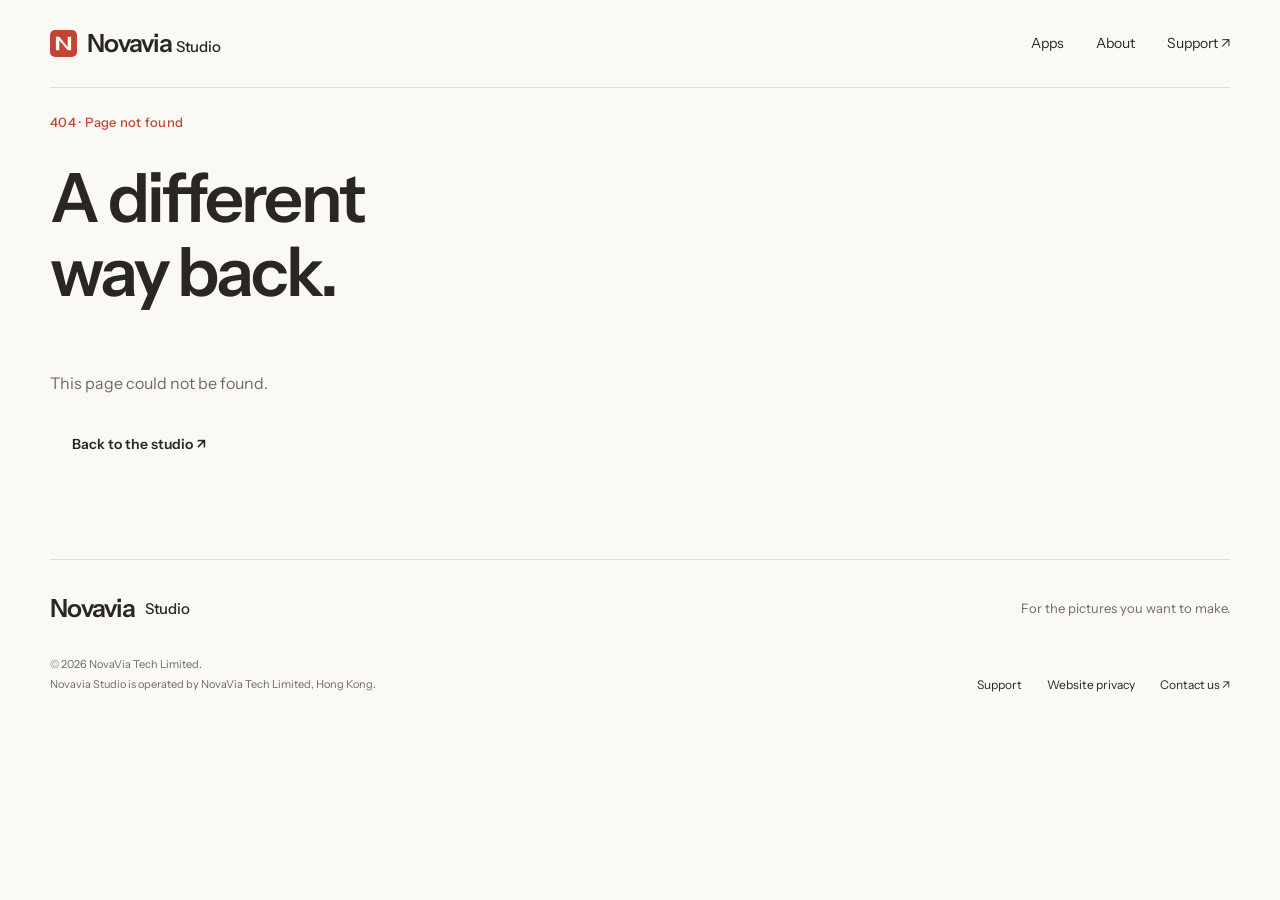
==== commit 6f33c661: "Unify studio styling, capitalization and square app icons" ====
--- a/404/index.html
+++ b/404/index.html
@@ -1,14 +1,14 @@
 <!doctype html>
 <html lang="en"><head><meta charset="utf-8"><meta name="viewport" content="width=device-width, initial-scale=1">
 <title>Page not found — Novavia Studio</title><meta name="description" content="Find your way back to Novavia Studio.">
-<meta name="theme-color" content="#f7f8f6"><link rel="canonical" href="https://novavia.studio/404/">
+<meta name="theme-color" content="#faf9f6"><link rel="canonical" href="https://novavia.studio/404/">
 <meta property="og:type" content="website"><meta property="og:title" content="Page not found — Novavia Studio">
 <meta property="og:description" content="Find your way back to Novavia Studio."><meta property="og:url" content="https://novavia.studio/404/">
 <meta property="og:image" content="https://novavia.studio/assets/framer-icon.png"><meta property="og:site_name" content="Novavia Studio">
-<link rel="icon" href="/assets/mark.svg" type="image/svg+xml"><link rel="stylesheet" href="/assets/site.css?v=20261026-products">
+<link rel="icon" href="/assets/mark.svg" type="image/svg+xml"><link rel="stylesheet" href="/assets/site.css?v=2d31ace52ca9">
 <link rel="preload" href="/assets/fonts/InstrumentSans.ttf" as="font" type="font/ttf" crossorigin>
 <script src="/assets/site.js" defer></script></head><body>
 <a class="skip-link" href="#main">Skip to content</a>
-<header class="header wrap"><a class="brand" href="/" aria-label="Novavia Studio home"><img src="/assets/mark.svg" alt="" width="27" height="27"><span>novavia<span class="brand-small">studio</span></span></a><nav aria-label="Main navigation"><a href="/#apps">Our apps</a><a href="/#studio">The studio</a><a href="/support/">Support <span aria-hidden="true">↗</span></a></nav></header>
-<main id="main"><section class="document wrap"><span class="eyebrow">404 / A SMALL DETOUR</span><h1>A different<br><em>way back.</em></h1><p>This page could not be found.</p><a class="button" href="/">Back to the studio ↗</a></section></main>
-<footer class="footer wrap"><div class="footer-top"><a class="brand" href="/">novavia<span class="brand-small">studio</span></a><p>For the pictures you want to make.</p></div><div class="footer-bottom"><p>© 2026 NovaVia Tech Limited.<br>Novavia Studio is operated by NovaVia Tech Limited, Hong Kong.</p><nav aria-label="Footer navigation"><a href="/support/">Support</a><a href="/privacy/">Website privacy</a><a href="mailto:team@novavia.studio">Contact ↗</a></nav></div></footer></body></html>+<header class="header wrap"><a class="brand" href="/" aria-label="Novavia Studio home"><img src="/assets/mark.svg" alt="" width="27" height="27"><span>Novavia <span class="brand-small">Studio</span></span></a><nav aria-label="Main navigation"><a href="/#apps">Apps</a><a href="/#studio">About</a><a href="/support/">Support <span aria-hidden="true">↗</span></a></nav></header>
+<main id="main"><section class="document wrap"><span class="eyebrow">404 · Page not found</span><h1>A different<br><em>way back.</em></h1><p>This page could not be found.</p><a class="button" href="/">Back to the studio ↗</a></section></main>
+<footer class="footer wrap"><div class="footer-top"><a class="brand" href="/">Novavia <span class="brand-small">Studio</span></a><p>For the pictures you want to make.</p></div><div class="footer-bottom"><p>© 2026 NovaVia Tech Limited.<br>Novavia Studio is operated by NovaVia Tech Limited, Hong Kong.</p><nav aria-label="Footer navigation"><a href="/support/">Support</a><a href="/privacy/">Website privacy</a><a href="mailto:team@novavia.studio">Contact us ↗</a></nav></div></footer></body></html>
--- a/assets/site.css
+++ b/assets/site.css
@@ -1,9 +1,19 @@
 @font-face{font-family:Instrument;src:url('/assets/fonts/InstrumentSans.ttf') format('truetype');font-style:normal;font-weight:400 700;font-display:swap}
-:root{--ink:#1c2421;--muted:#646b66;--paper:#f7f8f6;--mint:#a7e7d2;--coral:#bf3e30;--line:#dedfd9;--radius:34px}*{box-sizing:border-box}html{scroll-behavior:smooth;scroll-padding-top:100px}body{margin:0;background:var(--paper);color:var(--ink);font-family:Instrument,-apple-system,BlinkMacSystemFont,sans-serif;font-size:17px;line-height:1.65;-webkit-font-smoothing:antialiased}a{color:inherit;text-decoration:none}button,a{-webkit-tap-highlight-color:transparent}a:focus-visible{outline:3px solid #36745e;outline-offset:7px;border-radius:4px}img{max-width:100%;height:auto;display:block}p,h1,h2,h3,figure{margin:0}p+p{margin-top:18px}h1,h2,h3{line-height:1.1;letter-spacing:-.045em;font-weight:600}h1{font-size:clamp(48px,6.1vw,84px)}h2{font-size:clamp(36px,4vw,54px)}h3{font-size:25px}em{font-style:normal}p{color:var(--muted)}.wrap{width:min(1180px,calc(100% - 96px));margin:auto}.section{padding-top:112px;padding-bottom:112px}.header{height:98px;display:flex;align-items:center;justify-content:space-between;border-bottom:1px solid var(--line)}.brand{display:flex;align-items:center;gap:10px;font-size:26px;letter-spacing:-1.2px;font-weight:600;line-height:1}.brand-small{margin-left:7px;font-size:14px;font-weight:500;letter-spacing:0;color:var(--muted)}.header nav,.footer nav{display:flex;align-items:center;gap:34px;font-size:14px}.header nav a:hover,.footer a:hover{color:#39785f}.skip-link{position:absolute;top:-80px;left:20px;z-index:20;background:white;padding:12px}.skip-link:focus{top:10px}.eyebrow{font-size:11px;line-height:1.5;font-weight:600;letter-spacing:1.8px;color:var(--muted);display:block}.live-dot{display:inline-block;background:#5e947c;width:7px;height:7px;border-radius:50%;margin-right:8px;vertical-align:1px}.button{display:inline-flex;align-items:center;justify-content:center;gap:26px;border-radius:99px;padding:15px 24px;font-size:14px;font-weight:600;line-height:1.4;transition:transform .2s,background .2s}.button:hover{transform:translateY(-2px)}.dark{background:var(--ink);color:#fff}.dark:hover{background:#354d41}.text-link{display:inline-flex;gap:18px;align-items:center;font-size:16px;font-weight:600;border-bottom:1px solid currentColor;padding-bottom:4px;line-height:1.6}.text-link:hover{color:#39785f}.hero{text-align:center;padding-top:68px}.hero h1{margin:24px auto 22px;line-height:1.04;max-width:1020px}.hero h1 span{color:#727a72}.hero-deck{font-size:20px;line-height:1.5;margin:0 auto 28px}.mobile-break{display:block}.hero-stage{position:relative;height:670px;margin:45px 0 0;background:radial-gradient(ellipse at 36% 80%,#dce9e1,transparent 55%),radial-gradient(ellipse at 80% 40%,#e9e6df,transparent 60%);border-radius:48px;overflow:hidden}.hero-phone{position:absolute;width:245px;padding:6px;border:1px solid #454947;background:#242826;border-radius:36px;box-shadow:0 30px 55px #23332930;overflow:hidden}.hero-phone img{border-radius:30px}.phone-coach{left:calc(50% - 235px);top:75px;transform:rotate(-9deg)}.phone-framer{left:calc(50% - 12px);top:45px;transform:rotate(8deg)}.stage-label{position:absolute;display:flex;gap:14px;align-items:center;text-align:left;z-index:2}.stage-label strong{display:block;line-height:1.3;font-size:19px;letter-spacing:-.5px}.stage-label span{display:block;color:var(--muted);font-size:13px}.stage-label .app-icon{width:52px;border-radius:13px;box-shadow:0 6px 12px #24352b13}.label-coach{left:7%;top:125px}.label-framer{right:5%;bottom:140px}.stage-caption{position:absolute;bottom:25px;left:0;width:100%;font-size:9px;letter-spacing:1.8px;color:var(--muted)}.section-heading{margin-bottom:46px}.section-heading .eyebrow{margin-bottom:18px}.section-heading p:not(.eyebrow){max-width:620px;margin-top:20px;font-size:18px}.apps{padding-top:98px}.app-panel{display:grid;grid-template-columns:minmax(0,1fr) minmax(0,1fr);border-radius:var(--radius);margin-bottom:28px;overflow:hidden;min-height:690px}.coach-panel{background:#e3eee8}.framer-panel{background:#eeece6}.app-copy{padding:65px 56px;align-self:center}.app-title{display:flex;align-items:center;gap:16px;margin-bottom:38px}.app-icon{width:64px;height:64px;border-radius:16px;box-shadow:0 5px 12px #172f2520;flex-shrink:0}.app-title h3,.product-name{font-size:23px;font-weight:600;letter-spacing:-.7px;color:var(--ink);line-height:1.25}.status{display:block;color:var(--muted);font-size:11px;letter-spacing:.1px;margin-top:6px}.app-copy h2{font-size:40px;margin-bottom:25px}.app-copy>p{font-size:17px}.short-features{margin:26px 0 32px;padding:0;list-style:none;font-size:14px;color:#455149}.short-features li{padding:9px 0;border-bottom:1px solid #1b39231c}.short-features li:before{content:'+';margin-right:12px}.coach-visual{display:flex;flex-direction:column;align-items:center;justify-content:center;padding:50px 28px 35px;background:#d4e4db}.reference-stack{position:relative;width:330px;height:440px;margin-top:10px}.reference-stack img{position:absolute;width:235px;border:7px solid #f7f6ee;border-radius:7px;box-shadow:0 20px 35px #143c2d25}.reference-back{top:6px;left:0;transform:rotate(-11deg)}.reference-front{right:0;top:65px;transform:rotate(9deg)}.visual-caption{text-align:center;font-size:16px;font-weight:500;color:var(--ink);line-height:1.6}.visual-caption span{color:var(--muted);font-size:12px;font-weight:400}.framer-visual{background:#e0e0d8;padding:40px 28px 28px;display:flex;align-items:center;justify-content:center;flex-direction:column;gap:24px}.device{width:254px;border:6px solid #232724;border-radius:35px;overflow:hidden;box-shadow:0 26px 40px #1a2b2625;background:#202420}.device img{width:100%;border-radius:27px}.release-notice{font-size:12px;max-width:790px;margin:30px auto 0;text-align:center;line-height:1.8}.detail-band{padding:65px 0;background:#202c26;color:white}.detail-band .eyebrow{color:#acc1b3}.detail-trio{display:grid;grid-template-columns:repeat(3,1fr);gap:55px;margin-top:36px}.detail-number{display:block;font-size:12px;color:#7e9689;letter-spacing:.1em;margin-bottom:20px}.detail-trio h3{font-size:23px;line-height:1.3;max-width:270px;margin-bottom:15px;letter-spacing:-.6px}.detail-trio p{color:#bccac1;font-size:15px}.studio .eyebrow{margin-bottom:35px}.studio-grid{display:grid;grid-template-columns:1fr 1fr;gap:90px}.large-copy{font-size:25px;line-height:1.4;color:var(--ink);letter-spacing:-.6px}.studio .text-link{margin-top:28px}.contact{padding:45px 0 65px;border-top:1px solid var(--line);display:flex;justify-content:space-between;align-items:center;gap:40px}.contact h2{font-size:32px;margin:15px 0}.contact p:not(.eyebrow){font-size:15px}.footer{padding-top:40px;padding-bottom:35px;border-top:1px solid var(--line)}.footer-top,.footer-bottom{display:flex;align-items:center;justify-content:space-between;gap:30px}.footer-top{margin-bottom:40px}.footer-top>p{font-size:13px}.footer-bottom{align-items:end}.footer-bottom>p{font-size:11px;line-height:1.8}.footer nav{font-size:12px;gap:25px}.back-link{display:inline-block;font-size:13px;color:var(--muted);margin:28px 0 36px}.back-link:hover{text-decoration:underline}.product-intro{display:grid;grid-template-columns:1fr 1fr;gap:60px;align-items:center;min-height:780px}.product-hero-copy{padding-bottom:40px}.product-hero-copy .app-title{margin-bottom:35px}.product-hero h1{font-size:clamp(48px,5.4vw,72px);margin-bottom:25px}.product-deck{font-size:21px;max-width:450px;margin-bottom:30px;line-height:1.5}.availability{font-size:12px;line-height:1.8;margin-top:24px}.product-screen{border-radius:var(--radius);background:#e3eee8;display:flex;align-items:center;flex-direction:column;justify-content:center;padding:38px 25px 25px;align-self:stretch}.framer .product-screen{background:#e8e5de}.product-screen .device{width:270px}.product-screen figcaption{margin-top:25px;font-size:11px;line-height:1.8;text-align:center;color:var(--muted)}.feature-grid{display:grid;grid-template-columns:repeat(3,1fr);gap:50px 55px}.feature-grid article{border-top:1px solid var(--line);padding-top:20px}.feature-grid h3{font-size:25px;margin-bottom:14px;letter-spacing:-.8px;line-height:1.2}.feature-grid p{font-size:15px;line-height:1.75}.reference-section{border-top:1px solid var(--line)}.reference-grid{display:grid;grid-template-columns:repeat(3,1fr);gap:24px}.reference-grid img{border-radius:20px}.reference-grid figcaption{font-size:13px;margin-top:15px}.image-caption{font-size:11px;line-height:1.8;color:var(--muted);margin-top:22px}.workspace{border-top:1px solid var(--line)}.screenshot-link{display:block;background:#e9e6df;padding:20px;border-radius:24px;transition:transform .2s}.screenshot-link:hover{transform:translateY(-3px)}.screenshot-link img{border-radius:15px}.product-status{border-top:1px solid var(--line);padding:55px 0 75px;display:flex;align-items:center;justify-content:space-between;gap:65px}.product-status>div{max-width:740px}.product-status .eyebrow{margin-bottom:15px}.product-status h2{font-size:35px;margin-bottom:20px}.product-status p:not(.eyebrow){font-size:14px}.product-status .button{flex-shrink:0}.document{padding-top:10px;padding-bottom:100px}.document>.eyebrow{margin:15px 0 30px}.document>h1{font-size:clamp(43px,5.8vw,72px);margin:25px 0 65px}.document-grid{display:grid;grid-template-columns:1.5fr 1fr;gap:100px}.document h2{font-size:28px;margin:35px 0 18px}.document p{font-size:16px}.document .contact-email{display:inline-block;font-size:clamp(20px,3vw,29px);border-bottom:1px solid currentColor;margin:16px 0 30px;overflow-wrap:anywhere}.contact-aside{background:#e9ede7;border-radius:24px;padding:30px;height:fit-content}.legal-name{margin-top:45px}.prose{max-width:740px}.prose .large-copy{font-size:24px}.prose a{text-decoration:underline}.document>.button{margin-top:24px}.prose h2{margin-top:45px}
-@media(min-width:1500px){.hero h1{font-size:88px}}
-@media(max-width:1100px){.wrap{width:calc(100% - 64px)}.stage-label{flex-direction:column;align-items:flex-start;gap:12px}.label-coach{left:5%;top:130px}.label-framer{right:4%;bottom:105px}.stage-label strong{font-size:16px}.stage-label span{font-size:11px}.app-copy{padding:45px 36px}.app-copy h2{font-size:34px}.reference-stack{transform:scale(.88);width:310px}.studio-grid{gap:50px}.product-intro{gap:35px}.product-hero h1{font-size:58px}.feature-grid{gap:40px 35px}.document-grid{gap:50px}.product-status{gap:35px}}
-@media(max-width:760px){.wrap{width:calc(100% - 40px)}body{font-size:16px}.header{height:78px}.brand{font-size:23px;gap:7px}.brand>img{width:23px;height:23px}.brand-small{font-size:12px;margin-left:5px}.header nav{gap:20px;font-size:12px}.header nav a:nth-child(2){display:none}.hero{padding-top:45px}.hero .eyebrow{font-size:9px;letter-spacing:1.3px}.hero h1{font-size:44px;margin-top:22px;letter-spacing:-2px;line-height:1.07}.mobile-break{display:block}.hero-deck{font-size:16px;margin-top:22px;max-width:340px}.hero-deck br{display:none}.button{font-size:13px;padding:14px 21px}.hero-stage{height:500px;margin-top:35px;border-radius:24px}.hero-phone{width:185px;border-radius:28px;padding:4px}.hero-phone img{border-radius:23px}.phone-coach{left:calc(50% - 155px);top:92px;transform:rotate(-8deg)}.phone-framer{left:calc(50% - 18px);top:72px;transform:rotate(8deg)}.stage-label{flex-direction:row;gap:9px}.stage-label .app-icon{width:32px;height:32px;border-radius:8px}.stage-label strong{font-size:13px}.stage-label span{font-size:10px}.label-coach{left:18px;top:22px}.label-framer{right:18px;top:22px;bottom:auto}.stage-caption{font-size:7px;bottom:15px;letter-spacing:1.3px;background:#e1e9e2c9;padding:9px 0;backdrop-filter:blur(10px)}.section{padding-top:70px;padding-bottom:70px}.section-heading{margin-bottom:32px}.section-heading h2{font-size:37px}.section-heading p:not(.eyebrow){font-size:16px;margin-top:17px}.app-panel{grid-template-columns:minmax(0,1fr);min-height:0;border-radius:24px;margin-bottom:24px}.app-copy{padding:34px 28px 40px}.app-title{gap:13px;margin-bottom:30px}.app-icon{width:54px;height:54px;border-radius:14px}.app-title h3,.product-name{font-size:22px}.app-copy h2{font-size:34px;letter-spacing:-1.3px}.app-copy>p{font-size:16px}.short-features{font-size:13px;margin-top:22px}.coach-visual{padding-top:28px;padding-bottom:30px}.reference-stack{transform:scale(.88);height:390px;width:300px;margin-top:-5px}.framer-visual{grid-row:2;padding-top:35px}.framer-visual .device{width:245px}.release-notice{font-size:11px;text-align:left;margin-top:25px}.detail-band{padding:45px 0}.detail-trio{grid-template-columns:1fr;gap:30px;margin-top:30px}.detail-trio>div{display:grid;grid-template-columns:35px 1fr;column-gap:15px}.detail-trio .detail-number{grid-row:1 / 3;margin-top:5px}.detail-trio h3{max-width:none;font-size:22px;margin-bottom:10px}.detail-trio p{font-size:14px}.studio-grid{grid-template-columns:1fr;gap:28px}.studio-grid h2{font-size:40px}.large-copy{font-size:23px}.contact{flex-direction:column;align-items:flex-start;padding:35px 0 50px;gap:25px}.contact h2{font-size:31px}.footer{padding-top:30px;padding-bottom:30px}.footer-top,.footer-bottom{align-items:flex-start;flex-direction:column;gap:20px}.footer-top{margin-bottom:25px}.footer nav{font-size:12px;gap:25px}.footer-bottom p{font-size:10px}.back-link{margin:25px 0 35px}.product-intro{grid-template-columns:1fr;gap:0;min-height:0}.product-hero-copy{padding-bottom:35px}.product-hero h1{font-size:49px;letter-spacing:-2px}.product-deck{font-size:19px}.product-hero .app-title{margin-bottom:28px}.product-screen{padding:30px 20px 22px;border-radius:24px}.product-screen .device{width:240px}.product-screen figcaption{margin-top:23px;font-size:10px}.feature-grid{grid-template-columns:1fr 1fr;gap:35px 25px}.feature-grid h3{font-size:22px}.feature-grid p{font-size:14px}.feature-grid .detail-number{margin-bottom:16px}.reference-grid{grid-template-columns:1fr;gap:35px}.reference-grid figure{max-width:420px;margin:auto}.reference-grid img{border-radius:15px}.screenshot-link{padding:8px;border-radius:12px}.screenshot-link img{border-radius:7px}.product-status{flex-direction:column;align-items:flex-start;padding:40px 0 55px;gap:28px}.product-status h2{font-size:33px}.product-status p:not(.eyebrow){font-size:14px}.document-grid{grid-template-columns:1fr;gap:40px}.document>h1{font-size:44px;margin-bottom:40px}.document h2{font-size:26px}.document{padding-bottom:65px}.prose .large-copy{font-size:22px}}
-@media(max-width:360px){.header nav{gap:13px}.hero h1{font-size:38px}.hero-phone{width:165px}.phone-coach{left:calc(50% - 140px)}.hero-stage{height:465px}.stage-label strong{font-size:11px}.stage-label span{font-size:9px}.stage-label .app-icon{width:27px;height:27px}.app-copy{padding-left:23px;padding-right:23px}.app-copy h2{font-size:31px}.feature-grid{grid-template-columns:1fr}}
+:root{--ink:#292624;--muted:#716a64;--paper:#faf9f6;--surface:#f1ede7;--surface-deep:#e9e2da;--accent:#c34432;--accent-hover:#a93627;--accent-soft:#fae9e2;--line:#e3ddd5;--radius:28px}
+*{box-sizing:border-box}html{scroll-behavior:smooth;scroll-padding-top:40px}body{margin:0;background:var(--paper);color:var(--ink);font-family:Instrument,-apple-system,BlinkMacSystemFont,sans-serif;font-size:17px;line-height:1.65;-webkit-font-smoothing:antialiased}a{color:inherit;text-decoration:none}a,button{-webkit-tap-highlight-color:transparent}a:focus-visible{outline:3px solid var(--accent);outline-offset:6px;border-radius:4px}img{display:block;max-width:100%;height:auto}p,h1,h2,h3,figure{margin:0}p+p{margin-top:18px}h1,h2,h3{font-weight:600;line-height:1.1;letter-spacing:-.04em}h1{font-size:clamp(48px,5.3vw,72px)}h2{font-size:clamp(35px,3.6vw,50px)}h3{font-size:24px}p{color:var(--muted)}em{font-style:normal}.wrap{width:min(1180px,calc(100% - 96px));margin:auto}.section{padding-top:96px;padding-bottom:96px}
+.header{height:88px;display:flex;align-items:center;justify-content:space-between;border-bottom:1px solid var(--line)}.brand{display:flex;align-items:center;gap:10px;font-size:25px;font-weight:600;letter-spacing:-1px;line-height:1}.brand-small{font-size:15px;font-weight:500;margin-left:0;letter-spacing:-.3px;color:var(--ink)}.header nav,.footer nav{display:flex;align-items:center;gap:32px;font-size:14px}.header nav a,.footer nav a{transition:color .2s}.header nav a:hover,.footer nav a:hover{color:var(--accent)}.skip-link{position:absolute;top:-80px;left:20px;z-index:20;background:white;padding:12px}.skip-link:focus{top:10px}
+.eyebrow{display:block;font-size:13px;line-height:1.5;font-weight:500;letter-spacing:.02em;color:var(--accent)}.live-dot{display:inline-block;width:6px;height:6px;background:var(--accent);border-radius:50%;margin-right:8px;vertical-align:2px}.button{display:inline-flex;align-items:center;justify-content:center;gap:22px;padding:14px 22px;border-radius:12px;font-size:14px;line-height:1.5;font-weight:600;transition:transform .2s,background .2s}.button:hover{transform:translateY(-2px)}.dark{background:var(--accent);color:#fff}.dark:hover{background:var(--accent-hover)}.text-link{display:inline-flex;align-items:center;gap:18px;font-size:15px;font-weight:600;color:var(--accent);border-bottom:1px solid #c3443260;padding-bottom:4px}.text-link:hover{color:var(--accent-hover);border-color:var(--accent-hover)}
+/* Icons use one size variable so they remain square in every context. */
+.app-icon{--icon-size:64px;width:var(--icon-size);height:var(--icon-size);aspect-ratio:1/1;object-fit:contain;flex:0 0 auto;border-radius:22%;box-shadow:0 5px 14px #35271b12}
+.hero{display:grid;grid-template-columns:minmax(0,.85fr) minmax(0,1.15fr);gap:48px;align-items:center;padding-top:52px;padding-bottom:12px}.hero-content{padding-bottom:8px}.hero h1{font-size:clamp(54px,5.2vw,72px);margin:23px 0 27px;line-height:1.03;letter-spacing:-.05em}.hero h1 span{color:var(--ink)}.hero-deck{font-size:18px;line-height:1.6;margin-bottom:14px;letter-spacing:-.3px}.hero-studio{font-size:13px;margin:0 0 28px;color:var(--muted)}.hero-stage{position:relative;min-width:0;height:610px;border:1px solid var(--line);border-radius:var(--radius);overflow:hidden;background:var(--surface)}.hero-phone{position:absolute;width:192px;padding:5px;background:#292725;border:1px solid #514d47;border-radius:31px;box-shadow:0 22px 34px #3c2c1c24;overflow:hidden}.hero-phone img{border-radius:25px}.phone-coach{left:calc(27% - 96px);top:133px;transform:rotate(-4deg)}.phone-framer{left:calc(73% - 96px);top:133px;transform:rotate(4deg)}.stage-label{position:absolute;display:flex;flex-direction:column;align-items:center;text-align:center;gap:10px;top:28px;z-index:2}.stage-label .app-icon{--icon-size:44px}.stage-label strong{font-size:15px;line-height:1.3;letter-spacing:-.3px;display:block}.stage-label span{font-size:11px;color:var(--muted);display:block;margin-top:2px}.label-coach{left:27%;transform:translateX(-50%)}.label-framer{left:73%;transform:translateX(-50%);white-space:nowrap}.stage-caption{position:absolute;bottom:20px;left:0;width:100%;text-align:center;font-size:10px;color:var(--muted)}
+.section-heading{margin-bottom:40px}.section-heading .eyebrow{margin-bottom:15px}.section-heading p:not(.eyebrow){max-width:620px;margin-top:18px;font-size:17px}.apps{padding-top:90px}.app-panel{display:grid;grid-template-columns:minmax(0,1fr) minmax(0,1fr);border:1px solid var(--line);border-radius:var(--radius);overflow:hidden;margin-bottom:28px;background:#fffefb;min-height:660px}.app-copy{padding:55px;align-self:center;min-width:0}.app-title{display:flex;align-items:center;gap:16px;margin-bottom:34px}.app-title h3,.product-name{font-size:23px;font-weight:600;letter-spacing:-.7px;color:var(--ink);line-height:1.25}.status{display:block;font-size:11px;line-height:1.5;margin-top:6px;color:var(--muted)}.app-copy h2{font-size:39px;margin-bottom:24px;letter-spacing:-1.5px}.app-copy>p{font-size:16px;line-height:1.75}.short-features{margin:24px 0 30px;padding:0;list-style:none;color:#5a534d;font-size:13px}.short-features li{padding:10px 0;border-bottom:1px solid var(--line)}.short-features li:before{content:'+';margin-right:12px;color:var(--accent)}
+.coach-visual,.framer-visual{min-width:0;background:var(--surface);display:flex;align-items:center;justify-content:center;flex-direction:column}.coach-visual{padding:42px 28px 32px}.reference-stack{position:relative;width:330px;max-width:100%;height:425px}.reference-stack img{position:absolute;width:235px;border:7px solid #fffef9;border-radius:5px;box-shadow:0 16px 30px #3c2c1c20}.reference-back{left:0;top:5px;transform:rotate(-7deg)}.reference-front{right:0;top:62px;transform:rotate(7deg)}.visual-caption{text-align:center;font-size:15px;line-height:1.6;color:var(--ink);font-weight:500}.visual-caption span{font-weight:400;color:var(--muted);font-size:11px}.framer-visual{padding:35px 28px 25px;gap:20px}.device{width:250px;border:5px solid #292725;border-radius:32px;overflow:hidden;background:#292725;box-shadow:0 24px 35px #3c2c1c20}.device img{width:100%;border-radius:26px}.release-notice{font-size:12px;line-height:1.8;max-width:790px;text-align:center;margin:28px auto 0}
+.detail-band{padding:60px 0;background:var(--surface);border-top:1px solid var(--line);border-bottom:1px solid var(--line)}.detail-trio{display:grid;grid-template-columns:repeat(3,minmax(0,1fr));gap:55px;margin-top:32px}.detail-number{display:block;color:var(--accent);font-size:12px;margin-bottom:18px;font-weight:500}.detail-trio h3{font-size:23px;line-height:1.3;letter-spacing:-.6px;max-width:280px;margin-bottom:12px}.detail-trio p{font-size:14px;line-height:1.8}.studio .eyebrow{margin-bottom:30px}.studio-grid{display:grid;grid-template-columns:1fr 1fr;gap:90px}.large-copy{font-size:25px;line-height:1.45;color:var(--ink);letter-spacing:-.6px}.studio .text-link{margin-top:27px}.contact{padding:42px 0 60px;border-top:1px solid var(--line);display:flex;align-items:center;justify-content:space-between;gap:40px}.contact h2{font-size:32px;margin:14px 0}.contact p:not(.eyebrow){font-size:15px}.footer{border-top:1px solid var(--line);padding-top:36px;padding-bottom:32px}.footer-top,.footer-bottom{display:flex;align-items:center;justify-content:space-between;gap:30px}.footer-top{margin-bottom:34px}.footer-top>p{font-size:13px}.footer-bottom{align-items:end}.footer-bottom>p{font-size:11px;line-height:1.8}.footer nav{font-size:12px;gap:25px}
+.back-link{display:inline-block;font-size:13px;color:var(--muted);margin:27px 0 34px}.back-link:hover{color:var(--accent)}.product-intro{display:grid;grid-template-columns:minmax(0,1fr) minmax(0,1fr);gap:60px;align-items:center;min-height:750px}.product-hero-copy{padding-bottom:35px}.product-hero-copy .app-title{margin-bottom:32px}.product-hero h1{font-size:clamp(48px,4.8vw,64px);margin-bottom:24px}.product-deck{font-size:20px;max-width:450px;line-height:1.55;margin-bottom:28px}.availability{font-size:12px;line-height:1.8;margin-top:22px}.product-screen{border:1px solid var(--line);border-radius:var(--radius);background:var(--surface);display:flex;align-items:center;flex-direction:column;justify-content:center;padding:35px 25px 24px;align-self:stretch}.product-screen .device{width:266px}.product-screen figcaption{margin-top:24px;font-size:11px;line-height:1.8;text-align:center;color:var(--muted)}
+.feature-grid{display:grid;grid-template-columns:repeat(3,minmax(0,1fr));gap:48px 50px}.feature-grid article{padding-top:20px;border-top:1px solid var(--line)}.feature-grid h3{font-size:24px;margin-bottom:14px;line-height:1.25;letter-spacing:-.7px}.feature-grid p{font-size:15px;line-height:1.8}.reference-section,.workspace{border-top:1px solid var(--line)}.reference-grid{display:grid;grid-template-columns:repeat(3,minmax(0,1fr));gap:24px}.reference-grid img{border-radius:18px}.reference-grid figcaption{font-size:12px;margin-top:14px}.image-caption{font-size:11px;line-height:1.8;margin-top:20px;color:var(--muted)}.screenshot-link{display:block;background:var(--surface);border:1px solid var(--line);padding:20px;border-radius:24px;transition:transform .2s}.screenshot-link:hover{transform:translateY(-3px)}.screenshot-link img{border-radius:14px}.product-status{border-top:1px solid var(--line);padding:50px 0 70px;display:flex;align-items:center;justify-content:space-between;gap:65px}.product-status>div{max-width:740px}.product-status .eyebrow{margin-bottom:14px}.product-status h2{font-size:34px;margin-bottom:18px}.product-status p:not(.eyebrow){font-size:14px}.product-status .button{flex-shrink:0}
+.document{padding-top:10px;padding-bottom:90px}.document>.eyebrow{margin:15px 0 28px}.document>h1{font-size:clamp(43px,5.5vw,68px);margin:24px 0 60px}.document-grid{display:grid;grid-template-columns:1.5fr 1fr;gap:90px}.document h2{font-size:28px;margin:34px 0 18px}.document p{font-size:16px}.document .contact-email{display:inline-block;font-size:clamp(20px,3vw,29px);color:var(--accent);border-bottom:1px solid currentColor;margin:15px 0 28px;overflow-wrap:anywhere}.contact-aside{background:var(--surface);border:1px solid var(--line);border-radius:24px;padding:30px;height:fit-content}.legal-name{margin-top:40px}.prose{max-width:740px}.prose .large-copy{font-size:24px}.prose a{color:var(--accent);text-decoration:underline}.document>.button{margin-top:24px}.prose h2{margin-top:42px}
+@media(max-width:1100px){.wrap{width:calc(100% - 64px)}.hero{gap:28px}.hero h1{font-size:56px}.hero-deck{font-size:16px}.hero-stage{height:570px}.hero-phone{width:174px;border-radius:28px}.hero-phone img{border-radius:22px}.phone-coach{left:calc(27% - 87px)}.phone-framer{left:calc(73% - 87px)}.stage-label strong{font-size:13px}.stage-label .app-icon{--icon-size:42px}.stage-caption{font-size:9px}.app-copy{padding:42px 35px}.app-copy h2{font-size:34px}.reference-stack{width:290px;height:385px}.reference-stack img{width:215px}.studio-grid{gap:50px}.product-intro{gap:35px}.product-hero h1{font-size:56px}.feature-grid{gap:40px 34px}.document-grid{gap:50px}.product-status{gap:35px}}
+@media(max-width:850px){.hero{gap:24px;grid-template-columns:minmax(0,.8fr) minmax(0,1.2fr)}.hero h1{font-size:49px}.hero-deck br{display:none}.hero-deck{max-width:290px}.hero-studio{max-width:230px}.hero-phone{width:155px;padding:4px;border-radius:25px}.hero-phone img{border-radius:20px}.phone-coach{left:calc(28% - 77.5px)}.phone-framer{left:calc(72% - 77.5px)}.hero-stage{height:525px}.stage-label .app-icon{--icon-size:38px}.stage-label strong{font-size:12px}.stage-label span{font-size:10px}.hero .button{padding:13px 18px;gap:18px}}
+@media(max-width:760px){.wrap{width:calc(100% - 40px)}body{font-size:16px}.header{height:76px}.brand{font-size:23px;gap:8px}.brand>img{width:25px;height:25px}.brand-small{font-size:14px;margin-left:0}.header nav{font-size:12px;gap:20px}.header nav a:nth-child(2){display:none}.hero{display:block;text-align:center;padding-top:38px;padding-bottom:0}.hero-content{padding-bottom:0}.hero h1{font-size:50px;margin:19px 0 23px;letter-spacing:-2.3px;line-height:1.04}.hero h1 br{display:block}.hero-deck{font-size:16px;max-width:345px;margin:0 auto 12px;line-height:1.65}.hero-deck br{display:block}.hero-studio{max-width:none;font-size:12px;margin:0 auto 25px}.hero .button{padding:13px 20px}.hero-stage{height:530px;margin-top:32px;border-radius:24px}.hero-phone{width:180px;border-radius:28px;padding:4px;top:125px}.hero-phone img{border-radius:23px}.phone-coach{left:calc(29% - 90px);transform:rotate(-4deg)}.phone-framer{left:calc(71% - 90px);transform:rotate(4deg)}.stage-label{gap:8px;top:24px}.label-coach{left:27%}.label-framer{left:73%}.stage-label .app-icon{--icon-size:40px}.stage-label strong{font-size:13px}.stage-label span{font-size:10px}.stage-caption{font-size:9px;bottom:17px;background:var(--surface);padding:4px}.section{padding-top:65px;padding-bottom:65px}.section-heading{margin-bottom:30px}.section-heading h2{font-size:36px}.section-heading p:not(.eyebrow){font-size:16px;margin-top:16px}.eyebrow{font-size:12px}.app-panel{grid-template-columns:minmax(0,1fr);min-height:0;border-radius:24px;margin-bottom:24px}.app-copy{padding:32px 27px 38px}.app-title{gap:13px;margin-bottom:28px}.app-icon{--icon-size:54px}.app-title h3,.product-name{font-size:22px}.app-copy h2{font-size:33px;letter-spacing:-1.2px}.app-copy>p{font-size:16px}.short-features{font-size:13px;margin-top:22px}.coach-visual{padding:28px 25px}.reference-stack{height:380px;width:290px}.reference-stack img{width:215px}.framer-visual{grid-row:2;padding-top:30px}.framer-visual .device{width:240px}.release-notice{font-size:11px;text-align:left;margin-top:24px}.detail-band{padding:40px 0}.detail-trio{grid-template-columns:minmax(0,1fr);gap:28px;margin-top:28px}.detail-trio>div{display:grid;grid-template-columns:30px minmax(0,1fr);column-gap:15px}.detail-trio .detail-number{grid-row:1 / 3;margin-top:4px}.detail-trio h3{max-width:none;font-size:21px;margin-bottom:9px}.detail-trio p{font-size:14px}.studio-grid{grid-template-columns:minmax(0,1fr);gap:25px}.studio-grid h2{font-size:38px}.large-copy{font-size:23px}.contact{flex-direction:column;align-items:flex-start;padding:32px 0 45px;gap:24px}.contact h2{font-size:30px}.footer{padding-top:28px;padding-bottom:28px}.footer-top,.footer-bottom{flex-direction:column;align-items:flex-start;gap:18px}.footer-top{margin-bottom:24px}.footer nav{font-size:12px;gap:24px}.footer-bottom p{font-size:10px}.back-link{margin:24px 0 32px}.product-intro{grid-template-columns:minmax(0,1fr);gap:0;min-height:0}.product-hero-copy{padding-bottom:32px}.product-hero h1{font-size:48px;letter-spacing:-2px}.product-deck{font-size:19px}.product-hero .app-title{margin-bottom:27px}.product-screen{padding:28px 20px 22px;border-radius:24px}.product-screen .device{width:240px}.product-screen figcaption{font-size:10px;margin-top:22px}.feature-grid{grid-template-columns:repeat(2,minmax(0,1fr));gap:32px 25px}.feature-grid h3{font-size:21px}.feature-grid p{font-size:14px}.feature-grid .detail-number{margin-bottom:15px}.reference-grid{grid-template-columns:minmax(0,1fr);gap:32px}.reference-grid figure{max-width:420px;margin:auto}.reference-grid img{border-radius:15px}.screenshot-link{padding:8px;border-radius:12px}.screenshot-link img{border-radius:7px}.product-status{flex-direction:column;align-items:flex-start;padding:38px 0 50px;gap:26px}.product-status h2{font-size:32px}.document-grid{grid-template-columns:minmax(0,1fr);gap:38px}.document>h1{font-size:43px;margin-bottom:38px}.document h2{font-size:26px}.document{padding-bottom:60px}.prose .large-copy{font-size:22px}}
+@media(max-width:380px){.header nav{gap:16px}.brand{font-size:21px;gap:6px}.brand-small{font-size:13px}.hero h1{font-size:44px}.hero-deck{font-size:15px}.hero-phone{width:157px;border-radius:25px}.hero-phone img{border-radius:20px}.phone-coach{left:calc(28% - 78.5px)}.phone-framer{left:calc(72% - 78.5px)}.hero-stage{height:490px}.stage-label strong{font-size:12px}.stage-label .app-icon{--icon-size:36px}.app-copy{padding-left:22px;padding-right:22px}.app-copy h2{font-size:31px}.feature-grid{grid-template-columns:minmax(0,1fr)}}
 @media(prefers-reduced-motion:reduce){html{scroll-behavior:auto}*,*:before,*:after{transition:none!important;animation:none!important}}
-
-.app-copy,.coach-visual,.framer-visual{min-width:0}.reference-stack{max-width:100%}
